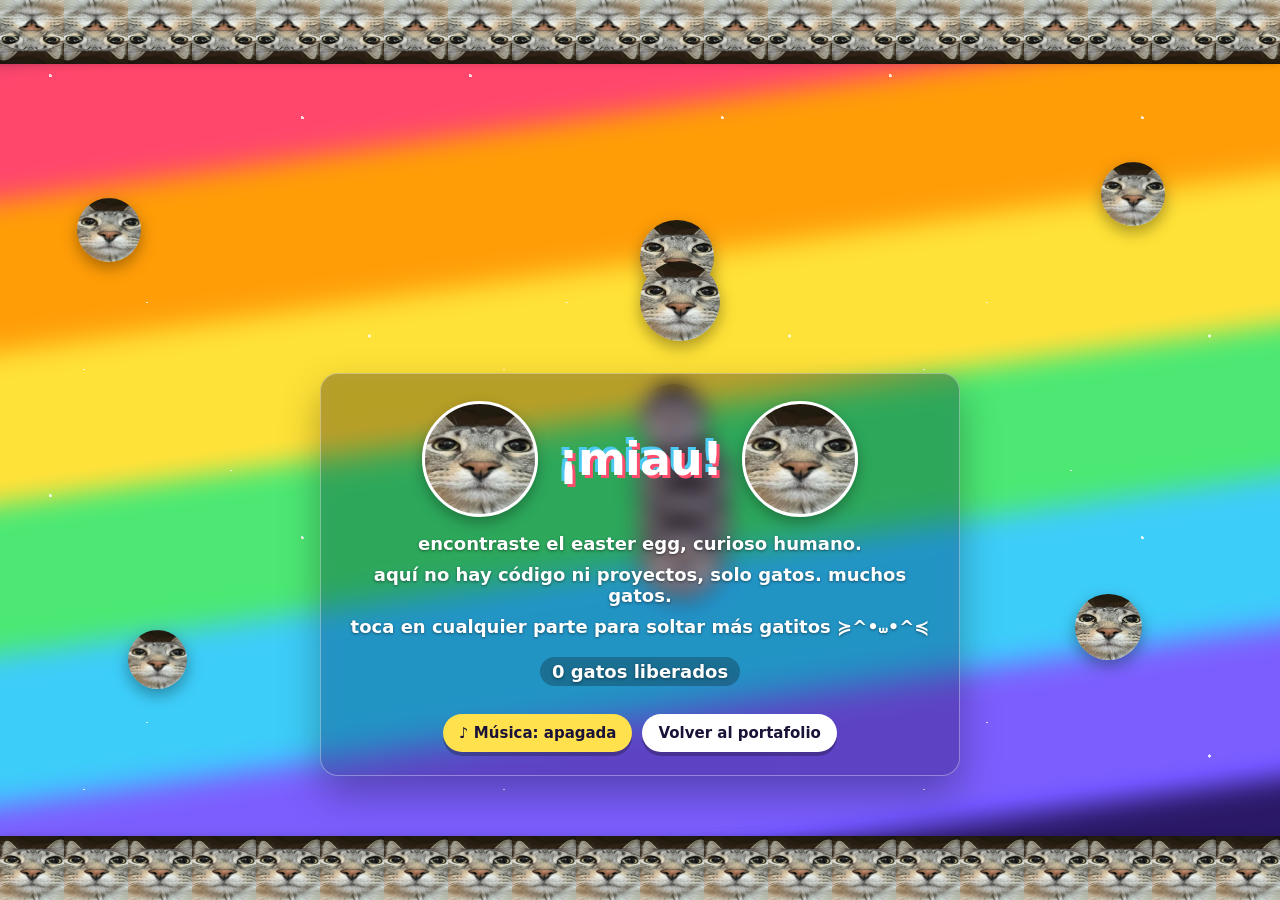
==== proyectos/miau/index.html @ 07eca0bd "Agregar easter egg del gato en el pie de página Un botón diminuto con la cara de un gato, en la esqu" ====
<!DOCTYPE html>
<html lang="es">
<head>
  <meta charset="UTF-8">
  <meta name="viewport" content="width=device-width, initial-scale=1">
  <meta name="theme-color" content="#2a1a5e">
  <meta name="robots" content="noindex">
  <title>≽^•⩊•^≼</title>
  <link rel="icon" type="image/webp" href="gato.webp">
  <style>
    :root {
      --glass: rgba(30, 16, 74, 0.32);
      --ink: #1b1238;
    }

    * { box-sizing: border-box; }

    html, body {
      height: 100%;
      margin: 0;
    }

    body {
      display: grid;
      place-items: center;
      overflow: hidden;
      font-family: "Comic Neue", "Trebuchet MS", system-ui, sans-serif;
      color: var(--ink);
      background: #2a1a5e;
      cursor: pointer;
      user-select: none;
    }

    /* Fondo: rayas arcoíris que avanzan, desenfocadas */
    .rainbow {
      position: fixed;
      inset: -40px;
      background: repeating-linear-gradient(
        180deg,
        #ff4d6d 0 12%, #ff9f1c 12% 24%, #ffe14d 24% 36%,
        #5be37d 36% 48%, #4cc9f0 48% 60%, #7b61ff 60% 72%, #2a1a5e 72% 100%
      );
      background-size: 100% 140vh;
      filter: blur(14px) saturate(1.15);
      animation: flow 9s linear infinite;
      transform: skewY(-8deg);
    }

    @keyframes flow {
      to { background-position: 0 140vh; }
    }

    .stars {
      position: fixed;
      inset: 0;
      background-image:
        radial-gradient(3px 3px at 12% 18%, #fff 50%, transparent 51%),
        radial-gradient(3px 3px at 72% 28%, #fff 50%, transparent 51%),
        radial-gradient(2px 2px at 35% 72%, #fff 50%, transparent 51%),
        radial-gradient(3px 3px at 88% 80%, #fff 50%, transparent 51%),
        radial-gradient(2px 2px at 55% 12%, #fff 50%, transparent 51%),
        radial-gradient(2px 2px at 20% 88%, #fff 50%, transparent 51%);
      background-size: 420px 420px;
      animation: twinkle 1.6s steps(2) infinite, drift 18s linear infinite;
      opacity: 0.8;
    }

    @keyframes twinkle { 50% { opacity: 0.35; } }
    @keyframes drift { to { background-position: -420px 0; } }

    /* Filas de gatitos arriba y abajo */
    .row {
      position: fixed;
      left: 0;
      width: 100%;
      height: 64px;
      background: url("gato.webp") repeat-x;
      background-size: 64px 64px;
      animation: scroll 14s linear infinite;
      z-index: 3;
      filter: drop-shadow(0 4px 6px rgba(0, 0, 0, 0.35));
    }

    .row--top {
      top: 0;
      transform: rotate(180deg);
    }

    .row--bottom {
      bottom: 0;
    }

    @keyframes scroll {
      to { background-position: -640px 0; }
    }

    /* Gatos voladores */
    .flyer {
      position: fixed;
      z-index: 2;
      width: var(--s, 70px);
      height: var(--s, 70px);
      border-radius: 50%;
      background: url("gato.webp") center / cover;
      box-shadow: 0 6px 16px rgba(0, 0, 0, 0.35);
      pointer-events: none;
    }

    .flyer--float {
      animation: across var(--d, 12s) linear infinite, bob 1.2s ease-in-out infinite alternate;
    }

    @keyframes across {
      from { left: -120px; }
      to { left: calc(100% + 120px); }
    }

    @keyframes bob {
      from { translate: 0 -10px; rotate: -12deg; }
      to { translate: 0 10px; rotate: 12deg; }
    }

    .flyer--spin {
      animation: spin var(--d, 3s) linear infinite;
    }

    @keyframes spin { to { rotate: 360deg; } }

    .flyer--bounce {
      animation: bounce 0.9s cubic-bezier(.3, 0, .7, 1) infinite alternate;
    }

    @keyframes bounce {
      from { translate: 0 0; scale: 1 0.85; }
      to { translate: 0 -90px; scale: 0.95 1.05; }
    }

    .pop {
      position: fixed;
      z-index: 6;
      width: 56px;
      height: 56px;
      margin: -28px 0 0 -28px;
      border-radius: 50%;
      background: url("gato.webp") center / cover;
      pointer-events: none;
      animation: pop 1.1s cubic-bezier(.2, .7, .3, 1) forwards;
    }

    @keyframes pop {
      0% { transform: scale(0.2) rotate(0); opacity: 1; }
      100% { transform: translate(var(--x), var(--y)) scale(1.3) rotate(var(--r)); opacity: 0; }
    }

    /* Tarjeta central */
    .card {
      position: relative;
      z-index: 4;
      width: min(92vw, 640px);
      padding: 28px 28px 24px;
      border-radius: 18px;
      text-align: center;
      background: var(--glass);
      backdrop-filter: blur(10px) saturate(1.2);
      -webkit-backdrop-filter: blur(10px) saturate(1.2);
      box-shadow: 0 18px 40px rgba(0, 0, 0, 0.3), inset 0 0 0 1px rgba(255, 255, 255, 0.35);
      cursor: default;
    }

    .title {
      display: flex;
      align-items: center;
      justify-content: center;
      gap: clamp(10px, 3vw, 20px);
      margin-bottom: 16px;
    }

    .title h1 {
      margin: 0;
      color: #ffffff;
      font-size: clamp(28px, 6vw, 46px);
      letter-spacing: -0.02em;
      text-shadow: 3px 3px 0 #ff4d6d, -3px -3px 0 #4cc9f0;
    }

    .face {
      width: clamp(64px, 15vw, 116px);
      aspect-ratio: 1;
      border-radius: 50%;
      border: 3px solid #ffffff;
      background: url("gato.webp") center / cover;
      box-shadow: 0 6px 14px rgba(0, 0, 0, 0.3);
      animation: tilt 1.4s ease-in-out infinite alternate;
    }

    .face + h1 + .face {
      animation-direction: alternate-reverse;
    }

    @keyframes tilt {
      from { rotate: -10deg; scale: 1; }
      to { rotate: 10deg; scale: 1.08; }
    }

    .card p {
      margin: 10px 0;
      color: #ffffff;
      font-size: clamp(15px, 2.4vw, 18px);
      font-weight: 600;
      text-shadow: 0 1px 3px rgba(0, 0, 0, 0.45);
    }

    .counter {
      display: inline-block;
      margin-top: 6px;
      padding: 4px 12px;
      border-radius: 999px;
      background: rgba(0, 0, 0, 0.25);
      font-variant-numeric: tabular-nums;
    }

    .actions {
      display: flex;
      flex-wrap: wrap;
      justify-content: center;
      gap: 10px;
      margin-top: 18px;
    }

    .actions a,
    .actions button {
      padding: 10px 16px;
      border: 0;
      border-radius: 999px;
      background: #ffffff;
      color: var(--ink);
      font: inherit;
      font-size: 15px;
      font-weight: 700;
      text-decoration: none;
      cursor: pointer;
      box-shadow: 0 4px 0 rgba(0, 0, 0, 0.25);
    }

    .actions button {
      background: #ffe14d;
    }

    .actions a:active,
    .actions button:active {
      translate: 0 2px;
      box-shadow: 0 2px 0 rgba(0, 0, 0, 0.25);
    }

    :focus-visible {
      outline: 3px solid #ffe14d;
      outline-offset: 3px;
    }

    @media (prefers-reduced-motion: reduce) {
      *, *::before, *::after {
        animation-duration: 0.01ms !important;
        animation-iteration-count: 1 !important;
      }
      .flyer { display: none; }
    }
  </style>
</head>
<body>
  <div class="rainbow" aria-hidden="true"></div>
  <div class="stars" aria-hidden="true"></div>
  <div class="row row--top" aria-hidden="true"></div>
  <div class="row row--bottom" aria-hidden="true"></div>
  <div id="flyers" aria-hidden="true"></div>

  <main class="card">
    <div class="title">
      <span class="face" role="img" aria-label="Gato mirando fijamente"></span>
      <h1>¡miau!</h1>
      <span class="face" role="img" aria-label="Gato mirando fijamente"></span>
    </div>
    <p>encontraste el easter egg, curioso humano.</p>
    <p>aquí no hay código ni proyectos, solo gatos. muchos gatos.</p>
    <p>toca en cualquier parte para soltar más gatitos ≽^•⩊•^≼</p>
    <p class="counter" aria-live="polite"><span id="count">0</span> gatos liberados</p>
    <div class="actions">
      <button type="button" id="music">♪ Música: apagada</button>
      <a href="../../">Volver al portafolio</a>
    </div>
  </main>

  <script>
    (function () {
      "use strict";

      // Título que va cambiando entre caritas de gato
      const titles = ["≽^•⩊•^≼", "(˵◝ ⩊ ◜˵)マ", "/ᐠ > ˕ <マ ₊˚⊹♡", "ฅ^•ﻌ•^ฅ"];
      let t = 0;
      setInterval(() => { document.title = titles[t++ % titles.length]; }, 500);

      const reduce = window.matchMedia("(prefers-reduced-motion: reduce)").matches;

      // Gatos que cruzan, giran y rebotan por la pantalla
      const layer = document.getElementById("flyers");
      const rand = (a, b) => a + Math.random() * (b - a);
      if (!reduce) {
        for (let i = 0; i < 7; i++) {
          const el = document.createElement("span");
          el.className = "flyer flyer--float";
          el.style.setProperty("--s", rand(46, 92) + "px");
          el.style.setProperty("--d", rand(8, 16) + "s");
          el.style.top = rand(12, 80) + "%";
          el.style.animationDelay = -rand(0, 16) + "s, " + -rand(0, 1) + "s";
          layer.appendChild(el);
        }
        [[6, 22], [86, 18], [10, 70], [84, 66]].forEach(([x, y], i) => {
          const el = document.createElement("span");
          el.className = "flyer " + (i % 2 ? "flyer--spin" : "flyer--bounce");
          el.style.setProperty("--s", rand(54, 80) + "px");
          el.style.setProperty("--d", rand(2, 4) + "s");
          el.style.left = x + "%";
          el.style.top = y + "%";
          layer.appendChild(el);
        });
      }

      // Al tocar, sale volando un gatito
      const count = document.getElementById("count");
      let released = 0;
      document.addEventListener("pointerdown", (e) => {
        if (e.target.closest(".actions")) return;
        startMusic();
        released++;
        count.textContent = released;
        if (reduce) return;
        const pop = document.createElement("span");
        pop.className = "pop";
        pop.style.left = e.clientX + "px";
        pop.style.top = e.clientY + "px";
        pop.style.setProperty("--x", rand(-220, 220) + "px");
        pop.style.setProperty("--y", rand(-260, -80) + "px");
        pop.style.setProperty("--r", rand(-540, 540) + "deg");
        document.body.appendChild(pop);
        pop.addEventListener("animationend", () => pop.remove());
        meow();
      });

      // Música chiptune original generada en el navegador (no usa archivos de audio)
      let ctx = null;
      let master = null;
      let playing = false;
      let timer = null;
      let step = 0;
      const button = document.getElementById("music");
      const tempo = 0.16;
      const N = (n) => 440 * Math.pow(2, (n - 69) / 12);
      const melody = [76, 79, 81, 79, 76, 74, 72, 74, 76, 0, 76, 79, 84, 83, 81, 79,
                      77, 81, 84, 81, 77, 76, 74, 76, 79, 0, 79, 76, 74, 72, 74, 0];
      const bass = [48, 48, 55, 55, 53, 53, 55, 55];

      function tone(freq, start, dur, type, gain) {
        const osc = ctx.createOscillator();
        const g = ctx.createGain();
        osc.type = type;
        osc.frequency.value = freq;
        g.gain.setValueAtTime(gain, start);
        g.gain.exponentialRampToValueAtTime(0.0001, start + dur);
        osc.connect(g).connect(master);
        osc.start(start);
        osc.stop(start + dur + 0.02);
      }

      function schedule() {
        const now = ctx.currentTime;
        for (let i = 0; i < 8; i++) {
          const when = now + i * tempo;
          const note = melody[step % melody.length];
          if (note) tone(N(note), when, tempo * 0.9, "square", 0.07);
          if (step % 4 === 0) tone(N(bass[(step / 4) % bass.length]), when, tempo * 3.6, "triangle", 0.16);
          if (step % 2 === 1) tone(N(96), when, 0.03, "square", 0.015);
          step++;
        }
      }

      function startMusic() {
        if (playing) return;
        try {
          ctx = ctx || new (window.AudioContext || window.webkitAudioContext)();
          master = master || ctx.createGain();
          master.gain.value = 0.6;
          master.connect(ctx.destination);
          ctx.resume();
        } catch (e) { return; }
        playing = true;
        schedule();
        timer = setInterval(schedule, tempo * 8 * 1000);
        button.textContent = "♪ Música: encendida";
      }

      function stopMusic() {
        playing = false;
        clearInterval(timer);
        if (ctx) ctx.suspend();
        button.textContent = "♪ Música: apagada";
      }

      function meow() {
        if (!ctx || !playing) return;
        const osc = ctx.createOscillator();
        const g = ctx.createGain();
        const t0 = ctx.currentTime;
        osc.type = "sawtooth";
        osc.frequency.setValueAtTime(700, t0);
        osc.frequency.linearRampToValueAtTime(1100, t0 + 0.08);
        osc.frequency.exponentialRampToValueAtTime(420, t0 + 0.32);
        g.gain.setValueAtTime(0.0001, t0);
        g.gain.exponentialRampToValueAtTime(0.08, t0 + 0.04);
        g.gain.exponentialRampToValueAtTime(0.0001, t0 + 0.34);
        osc.connect(g).connect(master);
        osc.start(t0);
        osc.stop(t0 + 0.36);
      }

      button.addEventListener("click", () => {
        if (playing) stopMusic();
        else { if (ctx) ctx.resume(); startMusic(); }
      });
    })();
  </script>
</body>
</html>
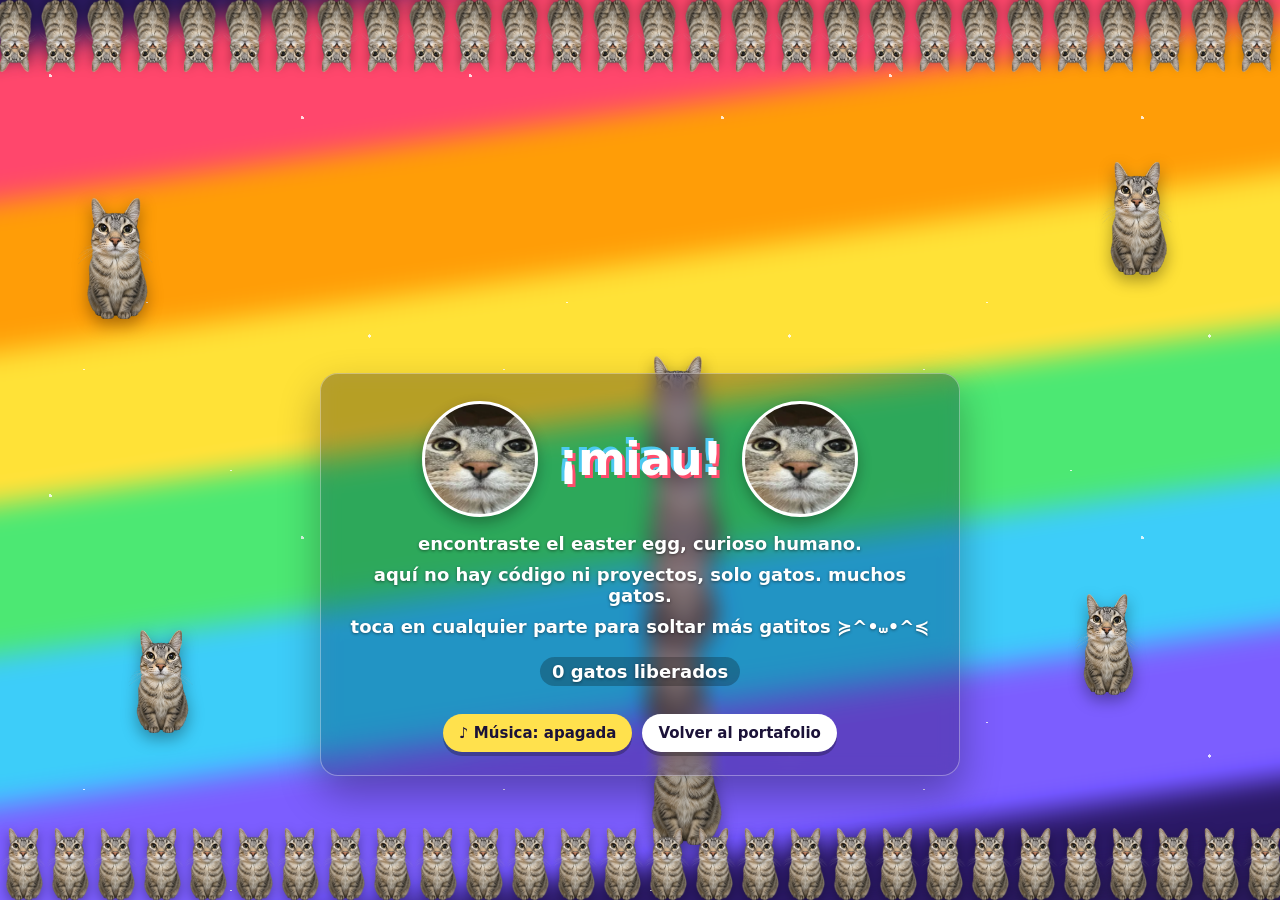
==== commit 6207f3e8: "Easter egg: gato de cuerpo entero sin fondo y música al cargar - Las filas de arriba y abajo, los ga" ====
--- a/proyectos/miau/index.html
+++ b/proyectos/miau/index.html
@@ -73,9 +73,9 @@
       position: fixed;
       left: 0;
       width: 100%;
-      height: 64px;
-      background: url("gato.webp") repeat-x;
-      background-size: 64px 64px;
+      height: 72px;
+      background: url("gato-recorte.png") repeat-x;
+      background-size: 46px 72px;
       animation: scroll 14s linear infinite;
       z-index: 3;
       filter: drop-shadow(0 4px 6px rgba(0, 0, 0, 0.35));
@@ -91,18 +91,17 @@
     }
 
     @keyframes scroll {
-      to { background-position: -640px 0; }
+      to { background-position: -460px 0; }
     }
 
     /* Gatos voladores */
     .flyer {
       position: fixed;
       z-index: 2;
-      width: var(--s, 70px);
+      width: calc(var(--s, 70px) * 0.628);
       height: var(--s, 70px);
-      border-radius: 50%;
-      background: url("gato.webp") center / cover;
-      box-shadow: 0 6px 16px rgba(0, 0, 0, 0.35);
+      background: url("gato-recorte.png") center / contain no-repeat;
+      filter: drop-shadow(0 6px 8px rgba(0, 0, 0, 0.35));
       pointer-events: none;
     }
 
@@ -138,11 +137,11 @@
     .pop {
       position: fixed;
       z-index: 6;
-      width: 56px;
-      height: 56px;
-      margin: -28px 0 0 -28px;
-      border-radius: 50%;
-      background: url("gato.webp") center / cover;
+      width: 44px;
+      height: 70px;
+      margin: -35px 0 0 -22px;
+      background: url("gato-recorte.png") center / contain no-repeat;
+      filter: drop-shadow(0 4px 6px rgba(0, 0, 0, 0.35));
       pointer-events: none;
       animation: pop 1.1s cubic-bezier(.2, .7, .3, 1) forwards;
     }
@@ -307,7 +306,7 @@
         for (let i = 0; i < 7; i++) {
           const el = document.createElement("span");
           el.className = "flyer flyer--float";
-          el.style.setProperty("--s", rand(46, 92) + "px");
+          el.style.setProperty("--s", rand(80, 140) + "px");
           el.style.setProperty("--d", rand(8, 16) + "s");
           el.style.top = rand(12, 80) + "%";
           el.style.animationDelay = -rand(0, 16) + "s, " + -rand(0, 1) + "s";
@@ -316,7 +315,7 @@
         [[6, 22], [86, 18], [10, 70], [84, 66]].forEach(([x, y], i) => {
           const el = document.createElement("span");
           el.className = "flyer " + (i % 2 ? "flyer--spin" : "flyer--bounce");
-          el.style.setProperty("--s", rand(54, 80) + "px");
+          el.style.setProperty("--s", rand(90, 130) + "px");
           el.style.setProperty("--d", rand(2, 4) + "s");
           el.style.left = x + "%";
           el.style.top = y + "%";
@@ -329,7 +328,7 @@
       let released = 0;
       document.addEventListener("pointerdown", (e) => {
         if (e.target.closest(".actions")) return;
-        startMusic();
+        if (!userMuted) startMusic();
         released++;
         count.textContent = released;
         if (reduce) return;
@@ -349,6 +348,7 @@
       let ctx = null;
       let master = null;
       let playing = false;
+      let userMuted = false;
       let timer = null;
       let step = 0;
       const button = document.getElementById("music");
@@ -421,9 +421,26 @@
         osc.stop(t0 + 0.36);
       }
 
+      // Intenta sonar en cuanto carga la página. Si el navegador bloquea el audio
+      // automático, arranca con la primera interacción (clic, tecla o toque).
+      function tryAutoplay() {
+        try {
+          ctx = new (window.AudioContext || window.webkitAudioContext)();
+        } catch (e) { return; }
+        const go = () => { if (ctx.state === "running") startMusic(); };
+        ctx.resume().then(go, () => {});
+        setTimeout(go, 300);
+      }
+      tryAutoplay();
+      const firstGesture = () => {
+        if (!playing && !userMuted) { if (ctx) ctx.resume(); startMusic(); }
+        ["pointerdown", "keydown", "touchstart"].forEach((ev) => document.removeEventListener(ev, firstGesture, true));
+      };
+      ["pointerdown", "keydown", "touchstart"].forEach((ev) => document.addEventListener(ev, firstGesture, true));
+
       button.addEventListener("click", () => {
-        if (playing) stopMusic();
-        else { if (ctx) ctx.resume(); startMusic(); }
+        if (playing) { userMuted = true; stopMusic(); }
+        else { userMuted = false; if (ctx) ctx.resume(); startMusic(); }
       });
     })();
   </script>
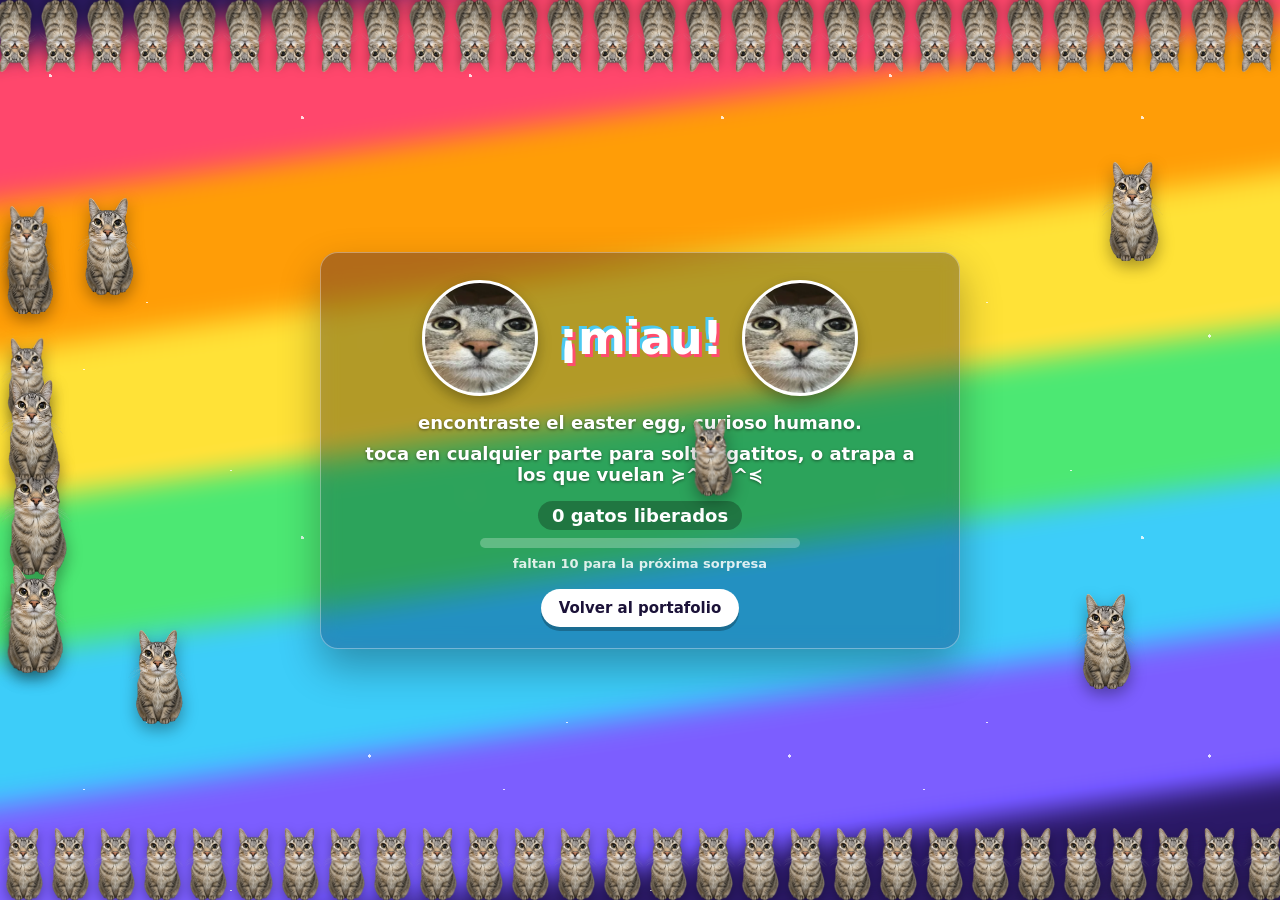
==== commit 7f3b32a7: "Easter egg: más rápido, centrado y con sorpresas por hitos - Las filas de gatos se mueven más rápido" ====
--- a/proyectos/miau/index.html
+++ b/proyectos/miau/index.html
@@ -9,7 +9,7 @@
   <link rel="icon" type="image/webp" href="gato.webp">
   <style>
     :root {
-      --glass: rgba(30, 16, 74, 0.32);
+      --glass: rgba(30, 16, 74, 0.34);
       --ink: #1b1238;
     }
 
@@ -23,15 +23,19 @@
     body {
       display: grid;
       place-items: center;
+      min-height: 100vh;
       overflow: hidden;
       font-family: "Comic Neue", "Trebuchet MS", system-ui, sans-serif;
       color: var(--ink);
       background: #2a1a5e;
       cursor: pointer;
       user-select: none;
-    }
-
-    /* Fondo: rayas arcoíris que avanzan, desenfocadas */
+      -webkit-user-select: none;
+      touch-action: manipulation;
+    }
+
+    /* ---------- Fondo ---------- */
+
     .rainbow {
       position: fixed;
       inset: -40px;
@@ -68,17 +72,19 @@
     @keyframes twinkle { 50% { opacity: 0.35; } }
     @keyframes drift { to { background-position: -420px 0; } }
 
-    /* Filas de gatitos arriba y abajo */
+    /* ---------- Filas de gatos ---------- */
+
     .row {
       position: fixed;
       left: 0;
+      z-index: 3;
       width: 100%;
       height: 72px;
       background: url("gato-recorte.png") repeat-x;
       background-size: 46px 72px;
-      animation: scroll 14s linear infinite;
-      z-index: 3;
+      animation: scroll 5s linear infinite;
       filter: drop-shadow(0 4px 6px rgba(0, 0, 0, 0.35));
+      pointer-events: none;
     }
 
     .row--top {
@@ -94,15 +100,29 @@
       to { background-position: -460px 0; }
     }
 
-    /* Gatos voladores */
-    .flyer {
+    /* ---------- Gatos que se mueven ---------- */
+
+    #flyers,
+    #fx {
       position: fixed;
-      z-index: 2;
+      inset: 0;
+      pointer-events: none;
+    }
+
+    #flyers { z-index: 2; }
+    #fx { z-index: 7; overflow: hidden; }
+
+    .cat {
+      position: absolute;
       width: calc(var(--s, 70px) * 0.628);
       height: var(--s, 70px);
       background: url("gato-recorte.png") center / contain no-repeat;
       filter: drop-shadow(0 6px 8px rgba(0, 0, 0, 0.35));
-      pointer-events: none;
+    }
+
+    .flyer {
+      pointer-events: auto;
+      cursor: pointer;
     }
 
     .flyer--float {
@@ -110,8 +130,8 @@
     }
 
     @keyframes across {
-      from { left: -120px; }
-      to { left: calc(100% + 120px); }
+      from { left: -140px; }
+      to { left: calc(100% + 140px); }
     }
 
     @keyframes bob {
@@ -134,15 +154,19 @@
       to { translate: 0 -90px; scale: 0.95 1.05; }
     }
 
+    .flyer.booped {
+      animation: boop 0.6s ease-out forwards !important;
+      pointer-events: none;
+    }
+
+    @keyframes boop {
+      40% { scale: 1.6; rotate: 200deg; }
+      100% { scale: 0; rotate: 720deg; opacity: 0; }
+    }
+
     .pop {
-      position: fixed;
-      z-index: 6;
-      width: 44px;
-      height: 70px;
+      --s: 70px;
       margin: -35px 0 0 -22px;
-      background: url("gato-recorte.png") center / contain no-repeat;
-      filter: drop-shadow(0 4px 6px rgba(0, 0, 0, 0.35));
-      pointer-events: none;
       animation: pop 1.1s cubic-bezier(.2, .7, .3, 1) forwards;
     }
 
@@ -151,12 +175,50 @@
       100% { transform: translate(var(--x), var(--y)) scale(1.3) rotate(var(--r)); opacity: 0; }
     }
 
-    /* Tarjeta central */
+    .rain {
+      top: -160px;
+      animation: fall var(--d, 2.4s) cubic-bezier(.45, 0, .8, 1) forwards;
+    }
+
+    @keyframes fall {
+      to { transform: translateY(calc(100vh + 220px)) rotate(var(--r, 360deg)); }
+    }
+
+    .giant {
+      --s: min(70vh, 620px);
+      bottom: -6vh;
+      left: -60vh;
+      z-index: 8;
+      animation: stomp 4.2s ease-in-out forwards;
+    }
+
+    @keyframes stomp {
+      0% { left: -60vh; rotate: -6deg; }
+      15% { rotate: 6deg; }
+      30% { rotate: -6deg; }
+      45% { left: calc(50% - 22vh); rotate: 0deg; scale: 1; }
+      55% { left: calc(50% - 22vh); scale: 1.12; }
+      65% { left: calc(50% - 22vh); scale: 1; }
+      100% { left: calc(100% + 10vh); rotate: 6deg; }
+    }
+
+    .chaser {
+      --s: 76px;
+      position: fixed;
+      z-index: 6;
+      left: 0;
+      top: 0;
+      pointer-events: none;
+      transition: rotate 0.2s ease;
+    }
+
+    /* ---------- Tarjeta ---------- */
+
     .card {
       position: relative;
       z-index: 4;
       width: min(92vw, 640px);
-      padding: 28px 28px 24px;
+      padding: 28px 28px 22px;
       border-radius: 18px;
       text-align: center;
       background: var(--glass);
@@ -164,6 +226,15 @@
       -webkit-backdrop-filter: blur(10px) saturate(1.2);
       box-shadow: 0 18px 40px rgba(0, 0, 0, 0.3), inset 0 0 0 1px rgba(255, 255, 255, 0.35);
       cursor: default;
+    }
+
+    .card.shake { animation: shake 0.5s ease; }
+
+    @keyframes shake {
+      20% { translate: -10px 0; rotate: -2deg; }
+      40% { translate: 10px 0; rotate: 2deg; }
+      60% { translate: -6px 0; }
+      80% { translate: 6px 0; }
     }
 
     .title {
@@ -192,9 +263,7 @@
       animation: tilt 1.4s ease-in-out infinite alternate;
     }
 
-    .face + h1 + .face {
-      animation-direction: alternate-reverse;
-    }
+    .face + h1 + .face { animation-direction: alternate-reverse; }
 
     @keyframes tilt {
       from { rotate: -10deg; scale: 1; }
@@ -209,44 +278,64 @@
       text-shadow: 0 1px 3px rgba(0, 0, 0, 0.45);
     }
 
+    .score {
+      display: grid;
+      gap: 8px;
+      justify-items: center;
+      margin: 16px 0 4px;
+    }
+
     .counter {
+      padding: 4px 14px;
+      border-radius: 999px;
+      background: rgba(0, 0, 0, 0.28);
+      color: #ffffff;
+      font-size: 18px;
+      font-weight: 700;
+      font-variant-numeric: tabular-nums;
+    }
+
+    .counter.bump { animation: bump 0.25s ease; }
+
+    @keyframes bump { 50% { scale: 1.18; } }
+
+    .next {
+      width: min(320px, 80%);
+      height: 10px;
+      border-radius: 999px;
+      overflow: hidden;
+      background: rgba(255, 255, 255, 0.25);
+    }
+
+    .next span {
+      display: block;
+      height: 100%;
+      width: 0;
+      border-radius: inherit;
+      background: linear-gradient(90deg, #ffe14d, #ff4d6d);
+      transition: width 0.25s ease;
+    }
+
+    .hint {
+      color: rgba(255, 255, 255, 0.85);
+      font-size: 13px;
+      font-weight: 600;
+    }
+
+    .back {
       display: inline-block;
-      margin-top: 6px;
-      padding: 4px 12px;
-      border-radius: 999px;
-      background: rgba(0, 0, 0, 0.25);
-      font-variant-numeric: tabular-nums;
-    }
-
-    .actions {
-      display: flex;
-      flex-wrap: wrap;
-      justify-content: center;
-      gap: 10px;
-      margin-top: 18px;
-    }
-
-    .actions a,
-    .actions button {
-      padding: 10px 16px;
-      border: 0;
+      margin-top: 14px;
+      padding: 10px 18px;
       border-radius: 999px;
       background: #ffffff;
       color: var(--ink);
-      font: inherit;
       font-size: 15px;
       font-weight: 700;
       text-decoration: none;
-      cursor: pointer;
       box-shadow: 0 4px 0 rgba(0, 0, 0, 0.25);
     }
 
-    .actions button {
-      background: #ffe14d;
-    }
-
-    .actions a:active,
-    .actions button:active {
+    .back:active {
       translate: 0 2px;
       box-shadow: 0 2px 0 rgba(0, 0, 0, 0.25);
     }
@@ -254,6 +343,63 @@
     :focus-visible {
       outline: 3px solid #ffe14d;
       outline-offset: 3px;
+    }
+
+    /* ---------- Sorpresas ---------- */
+
+    .banner {
+      position: fixed;
+      z-index: 9;
+      left: 50%;
+      top: 9vh;
+      padding: 10px 26px;
+      border-radius: 16px;
+      background: #ffe14d;
+      color: #1b1238;
+      font-size: clamp(26px, 6vw, 54px);
+      font-weight: 900;
+      letter-spacing: -0.02em;
+      white-space: nowrap;
+      box-shadow: 0 8px 0 #c9a400, 0 18px 40px rgba(0, 0, 0, 0.35);
+      transform: translateX(-50%);
+      pointer-events: none;
+      animation: banner 2.4s cubic-bezier(.2, .9, .3, 1.3) forwards;
+    }
+
+    .banner small {
+      display: block;
+      font-size: 0.38em;
+      font-weight: 700;
+      text-align: center;
+    }
+
+    @keyframes banner {
+      0% { transform: translateX(-50%) scale(0) rotate(-12deg); }
+      15% { transform: translateX(-50%) scale(1.1) rotate(3deg); }
+      25% { transform: translateX(-50%) scale(1) rotate(-2deg); }
+      85% { transform: translateX(-50%) scale(1) rotate(-2deg); opacity: 1; }
+      100% { transform: translateX(-50%) scale(0.6) translateY(-40px); opacity: 0; }
+    }
+
+    body.party .rainbow { animation: flow 2s linear infinite, hue 0.8s linear infinite; }
+    body.party .card { animation: dance 0.4s ease-in-out infinite alternate; }
+    body.party .face { animation-duration: 0.25s; }
+    body.party .flyer { animation-duration: 3s, 0.3s !important; }
+
+    @keyframes hue { to { filter: blur(14px) saturate(1.6) hue-rotate(360deg); } }
+    @keyframes dance {
+      from { rotate: -3deg; scale: 1; }
+      to { rotate: 3deg; scale: 1.04; }
+    }
+
+    body.legend .row { animation-duration: 1.2s; }
+    body.legend .title h1 { animation: rainbow-text 0.6s linear infinite; }
+
+    @keyframes rainbow-text {
+      0% { color: #ff4d6d; }
+      33% { color: #ffe14d; }
+      66% { color: #4cc9f0; }
+      100% { color: #ff4d6d; }
     }
 
     @media (prefers-reduced-motion: reduce) {
@@ -261,7 +407,11 @@
         animation-duration: 0.01ms !important;
         animation-iteration-count: 1 !important;
       }
-      .flyer { display: none; }
+      .flyer, .chaser { display: none; }
+    }
+
+    @media (pointer: coarse) {
+      .chaser { display: none; }
     }
   </style>
 </head>
@@ -271,92 +421,244 @@
   <div class="row row--top" aria-hidden="true"></div>
   <div class="row row--bottom" aria-hidden="true"></div>
   <div id="flyers" aria-hidden="true"></div>
-
-  <main class="card">
+  <div id="fx" aria-hidden="true"></div>
+  <span class="cat chaser" id="chaser" aria-hidden="true"></span>
+
+  <main class="card" id="card">
     <div class="title">
       <span class="face" role="img" aria-label="Gato mirando fijamente"></span>
-      <h1>¡miau!</h1>
+      <h1 id="title">¡miau!</h1>
       <span class="face" role="img" aria-label="Gato mirando fijamente"></span>
     </div>
     <p>encontraste el easter egg, curioso humano.</p>
-    <p>aquí no hay código ni proyectos, solo gatos. muchos gatos.</p>
-    <p>toca en cualquier parte para soltar más gatitos ≽^•⩊•^≼</p>
-    <p class="counter" aria-live="polite"><span id="count">0</span> gatos liberados</p>
-    <div class="actions">
-      <button type="button" id="music">♪ Música: apagada</button>
-      <a href="../../">Volver al portafolio</a>
+    <p>toca en cualquier parte para soltar gatitos, o atrapa a los que vuelan ≽^•⩊•^≼</p>
+    <div class="score">
+      <span class="counter" id="counter" aria-live="polite"><span id="count">0</span> gatos liberados</span>
+      <div class="next" aria-hidden="true"><span id="bar"></span></div>
+      <span class="hint" id="hint">faltan 10 para la próxima sorpresa</span>
     </div>
+    <a class="back" href="../../">Volver al portafolio</a>
   </main>
 
   <script>
     (function () {
       "use strict";
 
-      // Título que va cambiando entre caritas de gato
+      /*
+       * ¿Quieres usar una canción propia? Pon el archivo (mp3/ogg) en esta carpeta
+       * y escribe su nombre aquí, por ejemplo "musica.mp3". Si se deja vacío, suena
+       * la melodía chiptune que genera el navegador.
+       */
+      const MUSIC_FILE = "";
+
+      const reduce = window.matchMedia("(prefers-reduced-motion: reduce)").matches;
+      const rand = (a, b) => a + Math.random() * (b - a);
+      const fx = document.getElementById("fx");
+      const card = document.getElementById("card");
+
+      // Título de la pestaña que va cambiando
       const titles = ["≽^•⩊•^≼", "(˵◝ ⩊ ◜˵)マ", "/ᐠ > ˕ <マ ₊˚⊹♡", "ฅ^•ﻌ•^ฅ"];
       let t = 0;
       setInterval(() => { document.title = titles[t++ % titles.length]; }, 500);
 
-      const reduce = window.matchMedia("(prefers-reduced-motion: reduce)").matches;
-
-      // Gatos que cruzan, giran y rebotan por la pantalla
+      /* ---------------- Gatos voladores ---------------- */
+
       const layer = document.getElementById("flyers");
-      const rand = (a, b) => a + Math.random() * (b - a);
-      if (!reduce) {
-        for (let i = 0; i < 7; i++) {
-          const el = document.createElement("span");
-          el.className = "flyer flyer--float";
+      function spawnFlyer(kind, x, y) {
+        const el = document.createElement("span");
+        el.className = "cat flyer flyer--" + kind;
+        if (kind === "float") {
           el.style.setProperty("--s", rand(80, 140) + "px");
           el.style.setProperty("--d", rand(8, 16) + "s");
-          el.style.top = rand(12, 80) + "%";
+          el.style.top = rand(12, 78) + "%";
           el.style.animationDelay = -rand(0, 16) + "s, " + -rand(0, 1) + "s";
-          layer.appendChild(el);
-        }
-        [[6, 22], [86, 18], [10, 70], [84, 66]].forEach(([x, y], i) => {
-          const el = document.createElement("span");
-          el.className = "flyer " + (i % 2 ? "flyer--spin" : "flyer--bounce");
+        } else {
           el.style.setProperty("--s", rand(90, 130) + "px");
           el.style.setProperty("--d", rand(2, 4) + "s");
           el.style.left = x + "%";
           el.style.top = y + "%";
-          layer.appendChild(el);
-        });
-      }
-
-      // Al tocar, sale volando un gatito
-      const count = document.getElementById("count");
+        }
+        layer.appendChild(el);
+        return el;
+      }
+
+      if (!reduce) {
+        for (let i = 0; i < 7; i++) spawnFlyer("float");
+        [[6, 22, "bounce"], [86, 18, "spin"], [10, 70, "bounce"], [84, 66, "spin"]].forEach(([x, y, k]) => spawnFlyer(k, x, y));
+      }
+
+      // Atrapar un gato volador: explota en gatitos y suma 5
+      layer.addEventListener("pointerdown", (e) => {
+        const cat = e.target.closest(".flyer");
+        if (!cat || cat.classList.contains("booped")) return;
+        e.stopPropagation();
+        startMusic();
+        cat.classList.add("booped");
+        boing();
+        for (let i = 0; i < 5; i++) popAt(e.clientX, e.clientY);
+        release(5);
+        setTimeout(() => {
+          const kind = cat.classList.contains("flyer--float") ? "float" : cat.classList.contains("flyer--spin") ? "spin" : "bounce";
+          const x = parseFloat(cat.style.left) || rand(5, 90);
+          const y = parseFloat(cat.style.top) || rand(15, 75);
+          cat.remove();
+          spawnFlyer(kind, x, y);
+        }, 700);
+      });
+
+      /* ---------------- Clics y contador ---------------- */
+
+      const countEl = document.getElementById("count");
+      const counter = document.getElementById("counter");
+      const bar = document.getElementById("bar");
+      const hint = document.getElementById("hint");
       let released = 0;
-      document.addEventListener("pointerdown", (e) => {
-        if (e.target.closest(".actions")) return;
-        if (!userMuted) startMusic();
-        released++;
-        count.textContent = released;
+
+      function popAt(x, y) {
         if (reduce) return;
         const pop = document.createElement("span");
-        pop.className = "pop";
-        pop.style.left = e.clientX + "px";
-        pop.style.top = e.clientY + "px";
+        pop.className = "cat pop";
+        pop.style.left = x + "px";
+        pop.style.top = y + "px";
         pop.style.setProperty("--x", rand(-220, 220) + "px");
         pop.style.setProperty("--y", rand(-260, -80) + "px");
         pop.style.setProperty("--r", rand(-540, 540) + "deg");
-        document.body.appendChild(pop);
+        fx.appendChild(pop);
         pop.addEventListener("animationend", () => pop.remove());
+      }
+
+      function release(n) {
+        const before = released;
+        released += n;
+        countEl.textContent = released;
+        counter.classList.remove("bump");
+        void counter.offsetWidth;
+        counter.classList.add("bump");
+        const next = Math.ceil((released + 1) / 10) * 10;
+        bar.style.width = ((released % 10) * 10) + "%";
+        hint.textContent = `faltan ${next - released} para la próxima sorpresa`;
+        // ¿Se cruzó algún hito? Se celebra el más grande.
+        for (const m of [100, 50, 25, 10]) {
+          if (Math.floor(released / m) > Math.floor(before / m)) { surprise(m); break; }
+        }
+      }
+
+      document.addEventListener("pointerdown", (e) => {
+        if (e.target.closest(".back")) return;
+        startMusic();
+        popAt(e.clientX, e.clientY);
         meow();
+        release(1);
       });
 
-      // Música chiptune original generada en el navegador (no usa archivos de audio)
+      /* ---------------- Sorpresas ---------------- */
+
+      function banner(text, sub) {
+        document.querySelectorAll(".banner").forEach((b) => b.remove());
+        const el = document.createElement("div");
+        el.className = "banner";
+        el.innerHTML = `${text}<small>${sub}</small>`;
+        document.body.appendChild(el);
+        setTimeout(() => el.remove(), 2500);
+        card.classList.remove("shake");
+        void card.offsetWidth;
+        card.classList.add("shake");
+      }
+
+      function catRain(amount = 30) {
+        if (reduce) return;
+        for (let i = 0; i < amount; i++) {
+          setTimeout(() => {
+            const c = document.createElement("span");
+            c.className = "cat rain";
+            c.style.left = rand(-2, 98) + "%";
+            c.style.setProperty("--s", rand(60, 130) + "px");
+            c.style.setProperty("--d", rand(1.8, 3.2) + "s");
+            c.style.setProperty("--r", rand(-540, 540) + "deg");
+            fx.appendChild(c);
+            c.addEventListener("animationend", () => c.remove());
+          }, i * 70);
+        }
+      }
+
+      function giantCat() {
+        if (reduce) return;
+        const g = document.createElement("span");
+        g.className = "cat giant";
+        fx.appendChild(g);
+        [600, 1900, 3200].forEach((ms) => setTimeout(() => meow(0.5), ms));
+        g.addEventListener("animationend", () => g.remove());
+      }
+
+      function party(ms = 8000) {
+        document.body.classList.add("party");
+        tempo = 0.095;
+        clearTimeout(party.timer);
+        party.timer = setTimeout(() => { document.body.classList.remove("party"); tempo = BASE_TEMPO; }, ms);
+      }
+
+      function surprise(m) {
+        fanfare();
+        if (m === 10) { banner("¡LLUVIA DE GATOS!", `${released} gatos liberados`); catRain(); }
+        if (m === 25) { banner("¡GATO GIGANTE!", "cuidado con las patitas"); giantCat(); }
+        if (m === 50) { banner("¡FIESTA GATUNA!", "que nadie pare la música"); party(); catRain(40); }
+        if (m === 100) {
+          banner("¡LEYENDA GATUNA!", "100 gatos y contando");
+          document.getElementById("title").textContent = "¡MIAUUU!";
+          document.body.classList.add("legend");
+          party(12000); catRain(60); setTimeout(giantCat, 1200);
+        }
+      }
+
+      // Escribir "miau" con el teclado también arma la fiesta
+      let typed = "";
+      document.addEventListener("keydown", (e) => {
+        typed = (typed + e.key.toLowerCase()).slice(-4);
+        if (typed === "miau") { typed = ""; banner("¡MIAU DETECTADO!", "fiesta sorpresa"); fanfare(); party(6000); catRain(20); }
+      });
+
+      /* ---------------- Gato que sigue el cursor ---------------- */
+
+      const chaser = document.getElementById("chaser");
+      let mx = innerWidth / 2;
+      let my = innerHeight / 2;
+      let cx = mx;
+      let cy = my;
+      document.addEventListener("pointermove", (e) => { mx = e.clientX; my = e.clientY; });
+      (function follow() {
+        cx += (mx + 26 - cx) * 0.08;
+        cy += (my + 10 - cy) * 0.08;
+        chaser.style.transform = `translate(${cx}px, ${cy}px)`;
+        chaser.style.rotate = (mx - cx) * 0.15 + "deg";
+        requestAnimationFrame(follow);
+      })();
+
+      /* ---------------- Sonido ---------------- */
+
       let ctx = null;
       let master = null;
       let playing = false;
-      let userMuted = false;
-      let timer = null;
+      let muted = false;
+      let fileAudio = null;
+      const BASE_TEMPO = 0.13;
+      let tempo = BASE_TEMPO;
       let step = 0;
-      const button = document.getElementById("music");
-      const tempo = 0.16;
+      let nextTime = 0;
       const N = (n) => 440 * Math.pow(2, (n - 69) / 12);
-      const melody = [76, 79, 81, 79, 76, 74, 72, 74, 76, 0, 76, 79, 84, 83, 81, 79,
-                      77, 81, 84, 81, 77, 76, 74, 76, 79, 0, 79, 76, 74, 72, 74, 0];
-      const bass = [48, 48, 55, 55, 53, 53, 55, 55];
+      const melody = [72, 76, 79, 76, 81, 79, 76, 74, 72, 76, 79, 84, 83, 81, 79, 0,
+                      77, 81, 84, 81, 79, 76, 74, 76, 72, 74, 76, 79, 77, 74, 72, 0];
+      const bass = [48, 60, 48, 60, 45, 57, 45, 57, 41, 53, 41, 53, 43, 55, 43, 55];
+
+      function audio() {
+        if (ctx) return ctx;
+        try {
+          ctx = new (window.AudioContext || window.webkitAudioContext)();
+          master = ctx.createGain();
+          master.gain.value = 0.55;
+          master.connect(ctx.destination);
+        } catch (e) { ctx = null; }
+        return ctx;
+      }
 
       function tone(freq, start, dur, type, gain) {
         const osc = ctx.createOscillator();
@@ -370,77 +672,95 @@
         osc.stop(start + dur + 0.02);
       }
 
-      function schedule() {
-        const now = ctx.currentTime;
-        for (let i = 0; i < 8; i++) {
-          const when = now + i * tempo;
+      function scheduler() {
+        if (!playing || MUSIC_FILE) return;
+        while (nextTime < ctx.currentTime + 0.15) {
           const note = melody[step % melody.length];
-          if (note) tone(N(note), when, tempo * 0.9, "square", 0.07);
-          if (step % 4 === 0) tone(N(bass[(step / 4) % bass.length]), when, tempo * 3.6, "triangle", 0.16);
-          if (step % 2 === 1) tone(N(96), when, 0.03, "square", 0.015);
+          if (note) tone(N(note), nextTime, tempo * 0.85, "square", 0.06);
+          if (step % 2 === 0) tone(N(bass[(step / 2) % bass.length]), nextTime, tempo * 1.8, "triangle", 0.15);
+          if (step % 2 === 1) tone(N(98), nextTime, 0.03, "square", 0.012);
+          nextTime += tempo;
           step++;
         }
       }
+      setInterval(scheduler, 25);
 
       function startMusic() {
-        if (playing) return;
-        try {
-          ctx = ctx || new (window.AudioContext || window.webkitAudioContext)();
-          master = master || ctx.createGain();
-          master.gain.value = 0.6;
-          master.connect(ctx.destination);
-          ctx.resume();
-        } catch (e) { return; }
+        if (playing || muted) return;
+        if (MUSIC_FILE) {
+          fileAudio = fileAudio || Object.assign(new Audio(MUSIC_FILE), { loop: true, volume: 0.6 });
+          fileAudio.play().then(() => { playing = true; }, () => {});
+          audio();
+          if (ctx) ctx.resume();
+          return;
+        }
+        if (!audio()) return;
+        ctx.resume();
+        if (ctx.state !== "running") return;
         playing = true;
-        schedule();
-        timer = setInterval(schedule, tempo * 8 * 1000);
-        button.textContent = "♪ Música: encendida";
+        nextTime = ctx.currentTime + 0.05;
       }
 
       function stopMusic() {
         playing = false;
-        clearInterval(timer);
-        if (ctx) ctx.suspend();
-        button.textContent = "♪ Música: apagada";
-      }
-
-      function meow() {
-        if (!ctx || !playing) return;
+        if (fileAudio) fileAudio.pause();
+      }
+
+      function fanfare() {
+        if (!ctx || ctx.state !== "running") return;
+        const t0 = ctx.currentTime;
+        [72, 76, 79, 84, 79, 84].forEach((n, i) => tone(N(n), t0 + i * 0.08, 0.18, "square", 0.08));
+      }
+
+      function meow(volume = 1) {
+        if (!ctx || ctx.state !== "running" || muted) return;
         const osc = ctx.createOscillator();
         const g = ctx.createGain();
         const t0 = ctx.currentTime;
+        const base = rand(600, 820);
         osc.type = "sawtooth";
-        osc.frequency.setValueAtTime(700, t0);
-        osc.frequency.linearRampToValueAtTime(1100, t0 + 0.08);
-        osc.frequency.exponentialRampToValueAtTime(420, t0 + 0.32);
+        osc.frequency.setValueAtTime(base, t0);
+        osc.frequency.linearRampToValueAtTime(base * 1.6, t0 + 0.08);
+        osc.frequency.exponentialRampToValueAtTime(base * 0.6, t0 + 0.32);
         g.gain.setValueAtTime(0.0001, t0);
-        g.gain.exponentialRampToValueAtTime(0.08, t0 + 0.04);
+        g.gain.exponentialRampToValueAtTime(0.07 * volume, t0 + 0.04);
         g.gain.exponentialRampToValueAtTime(0.0001, t0 + 0.34);
         osc.connect(g).connect(master);
         osc.start(t0);
         osc.stop(t0 + 0.36);
       }
 
-      // Intenta sonar en cuanto carga la página. Si el navegador bloquea el audio
-      // automático, arranca con la primera interacción (clic, tecla o toque).
-      function tryAutoplay() {
-        try {
-          ctx = new (window.AudioContext || window.webkitAudioContext)();
-        } catch (e) { return; }
-        const go = () => { if (ctx.state === "running") startMusic(); };
-        ctx.resume().then(go, () => {});
-        setTimeout(go, 300);
-      }
-      tryAutoplay();
-      const firstGesture = () => {
-        if (!playing && !userMuted) { if (ctx) ctx.resume(); startMusic(); }
-        ["pointerdown", "keydown", "touchstart"].forEach((ev) => document.removeEventListener(ev, firstGesture, true));
-      };
-      ["pointerdown", "keydown", "touchstart"].forEach((ev) => document.addEventListener(ev, firstGesture, true));
-
-      button.addEventListener("click", () => {
-        if (playing) { userMuted = true; stopMusic(); }
-        else { userMuted = false; if (ctx) ctx.resume(); startMusic(); }
+      function boing() {
+        if (!ctx || ctx.state !== "running" || muted) return;
+        const osc = ctx.createOscillator();
+        const g = ctx.createGain();
+        const t0 = ctx.currentTime;
+        osc.type = "sine";
+        osc.frequency.setValueAtTime(180, t0);
+        osc.frequency.exponentialRampToValueAtTime(900, t0 + 0.12);
+        osc.frequency.exponentialRampToValueAtTime(260, t0 + 0.35);
+        g.gain.setValueAtTime(0.2, t0);
+        g.gain.exponentialRampToValueAtTime(0.0001, t0 + 0.4);
+        osc.connect(g).connect(master);
+        osc.start(t0);
+        osc.stop(t0 + 0.42);
+      }
+
+      // La música intenta sonar en cuanto carga la página. Si el navegador
+      // bloquea el audio automático, empieza con el primer clic, tecla o toque.
+      startMusic();
+      if (ctx && !MUSIC_FILE) ctx.resume().then(() => startMusic(), () => {});
+      ["pointerdown", "keydown", "touchstart"].forEach((ev) => document.addEventListener(ev, () => startMusic(), { capture: true }));
+
+      // Tecla M (sola, no como parte de "miau"): silenciar o reactivar
+      let mTimer = null;
+      document.addEventListener("keydown", (e) => {
+        if (e.key.toLowerCase() !== "m") { clearTimeout(mTimer); return; }
+        clearTimeout(mTimer);
+        mTimer = setTimeout(() => {
+          muted = !muted;
+          if (muted) stopMusic(); else startMusic();
+        }, 600);
       });
     })();
   </script>
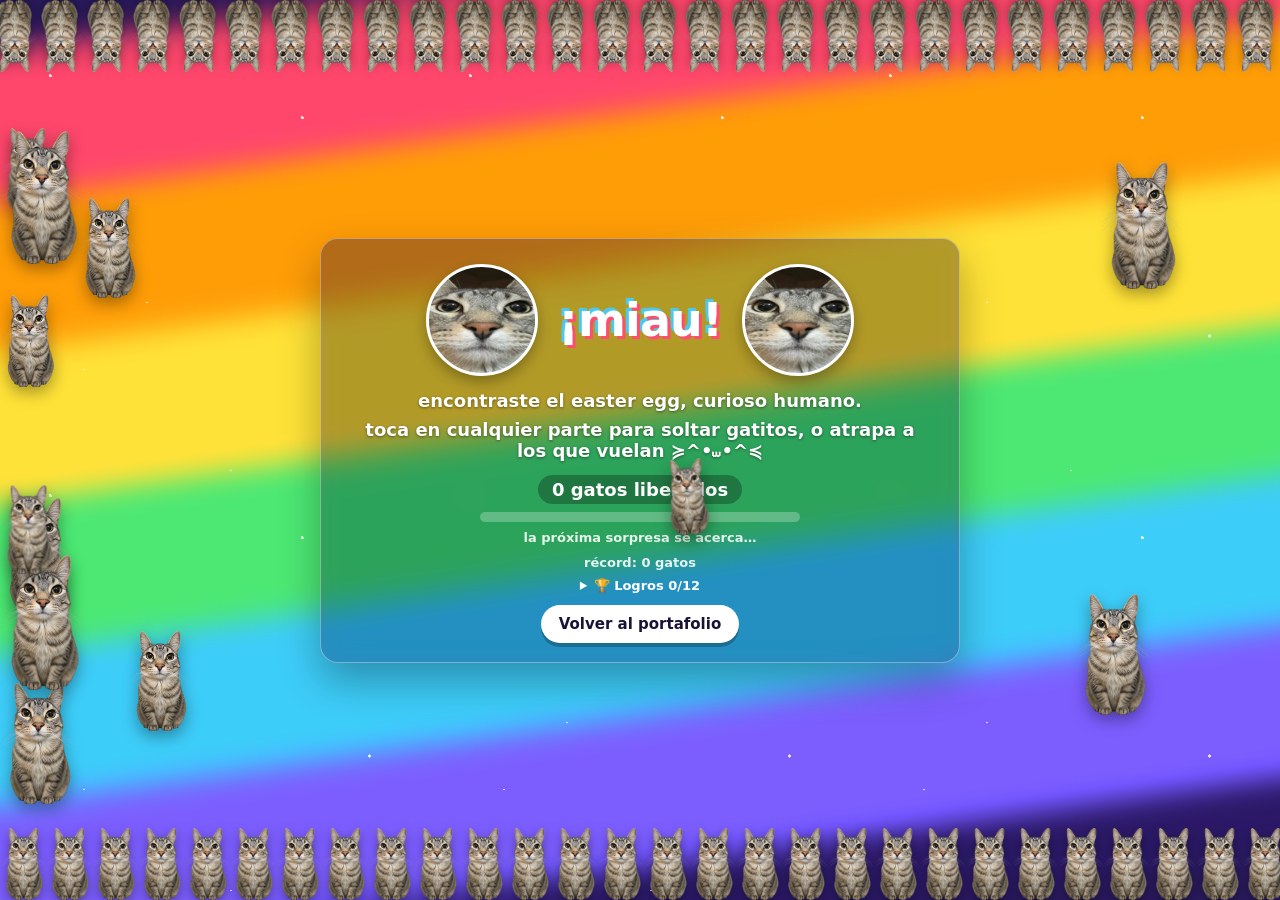
==== commit f0ce5eac: "Easter egg: sorpresas aleatorias cada 20-42 gatos, minijuegos y logros - Las sorpresas llegan cada 2" ====
--- a/proyectos/miau/index.html
+++ b/proyectos/miau/index.html
@@ -32,6 +32,7 @@
       user-select: none;
       -webkit-user-select: none;
       touch-action: manipulation;
+      transition: transform 0.8s cubic-bezier(.6, -0.3, .3, 1.3);
     }
 
     /* ---------- Fondo ---------- */
@@ -48,6 +49,7 @@
       filter: blur(14px) saturate(1.15);
       animation: flow 9s linear infinite;
       transform: skewY(-8deg);
+      transition: filter 0.6s ease;
     }
 
     @keyframes flow {
@@ -100,7 +102,7 @@
       to { background-position: -460px 0; }
     }
 
-    /* ---------- Gatos que se mueven ---------- */
+    /* ---------- Capas ---------- */
 
     #flyers,
     #fx {
@@ -120,6 +122,8 @@
       filter: drop-shadow(0 6px 8px rgba(0, 0, 0, 0.35));
     }
 
+    /* ---------- Gatos voladores ---------- */
+
     .flyer {
       pointer-events: auto;
       cursor: pointer;
@@ -139,15 +143,11 @@
       to { translate: 0 10px; rotate: 12deg; }
     }
 
-    .flyer--spin {
-      animation: spin var(--d, 3s) linear infinite;
-    }
+    .flyer--spin { animation: spin var(--d, 3s) linear infinite; }
 
     @keyframes spin { to { rotate: 360deg; } }
 
-    .flyer--bounce {
-      animation: bounce 0.9s cubic-bezier(.3, 0, .7, 1) infinite alternate;
-    }
+    .flyer--bounce { animation: bounce 0.9s cubic-bezier(.3, 0, .7, 1) infinite alternate; }
 
     @keyframes bounce {
       from { translate: 0 0; scale: 1 0.85; }
@@ -174,6 +174,17 @@
       0% { transform: scale(0.2) rotate(0); opacity: 1; }
       100% { transform: translate(var(--x), var(--y)) scale(1.3) rotate(var(--r)); opacity: 0; }
     }
+
+    .chaser {
+      --s: 76px;
+      position: fixed;
+      z-index: 6;
+      left: 0;
+      top: 0;
+      pointer-events: none;
+    }
+
+    /* ---------- Efectos de las sorpresas ---------- */
 
     .rain {
       top: -160px;
@@ -202,14 +213,190 @@
       100% { left: calc(100% + 10vh); rotate: 6deg; }
     }
 
-    .chaser {
-      --s: 76px;
+    .orbit {
+      position: absolute;
+      left: 50%;
+      top: 50%;
+      width: 0;
+      height: 0;
+      animation: orbit var(--d, 3.6s) cubic-bezier(.3, 0, .6, 1) forwards;
+    }
+
+    .orbit .cat {
+      left: var(--rad);
+      top: -40px;
+      --s: 80px;
+    }
+
+    @keyframes orbit {
+      0% { rotate: var(--a); scale: 0.1; opacity: 0; }
+      15% { opacity: 1; }
+      80% { opacity: 1; }
+      100% { rotate: calc(var(--a) + 900deg); scale: 1.5; opacity: 0; }
+    }
+
+    .run {
+      left: calc(100% + 60px);
+      animation: run var(--d, 3s) linear forwards, bob 0.25s ease-in-out infinite alternate;
+    }
+
+    @keyframes run { to { left: -220px; } }
+
+    .rise {
+      bottom: -160px;
+      animation: rise var(--d, 6s) ease-in forwards, bob 1.6s ease-in-out infinite alternate;
+    }
+
+    @keyframes rise { to { transform: translateY(calc(-100vh - 260px)); } }
+
+    .yarn {
+      position: absolute;
+      top: -80px;
+      width: var(--s, 54px);
+      height: var(--s, 54px);
+      border-radius: 50%;
+      background:
+        radial-gradient(circle at 30% 30%, rgba(255, 255, 255, 0.5), transparent 45%),
+        repeating-linear-gradient(35deg, var(--c) 0 6px, rgba(0, 0, 0, 0.18) 6px 8px),
+        var(--c);
+      box-shadow: 0 6px 10px rgba(0, 0, 0, 0.35);
+      animation: yarn-drop 1.4s cubic-bezier(.5, 0, 1, .5) forwards, yarn-roll var(--d, 3s) 1.4s linear forwards;
+    }
+
+    @keyframes yarn-drop {
+      0% { top: -80px; }
+      70% { top: calc(100vh - 150px); }
+      85% { top: calc(100vh - 230px); }
+      100% { top: calc(100vh - 150px); }
+    }
+
+    @keyframes yarn-roll {
+      to { translate: var(--x) 0; rotate: var(--r); opacity: 0; }
+    }
+
+    .laser {
       position: fixed;
-      z-index: 6;
+      z-index: 9;
+      left: 50%;
+      top: 50%;
+      width: 22px;
+      height: 22px;
+      margin: -11px 0 0 -11px;
+      border-radius: 50%;
+      background: radial-gradient(circle, #fff 0 20%, #ff1e3c 35% 60%, rgba(255, 30, 60, 0) 72%);
+      box-shadow: 0 0 18px 8px rgba(255, 30, 60, 0.55);
+      transition: left 0.55s cubic-bezier(.5, 0, .3, 1), top 0.55s cubic-bezier(.5, 0, .3, 1);
+      pointer-events: auto;
+      cursor: crosshair;
+    }
+
+    .laser::after {
+      content: "";
+      position: absolute;
+      inset: -22px;
+    }
+
+    .laser-cat {
+      --s: 90px;
+      position: fixed;
+      z-index: 8;
       left: 0;
       top: 0;
       pointer-events: none;
-      transition: rotate 0.2s ease;
+    }
+
+    .mouse {
+      position: fixed;
+      z-index: 9;
+      left: 0;
+      top: 0;
+      font-size: 46px;
+      line-height: 1;
+      pointer-events: auto;
+      cursor: crosshair;
+      filter: drop-shadow(0 4px 4px rgba(0, 0, 0, 0.4));
+    }
+
+    .mouse::after {
+      content: "";
+      position: absolute;
+      inset: -20px;
+    }
+
+    .kaomoji {
+      position: absolute;
+      color: #ffffff;
+      font-size: var(--f, 22px);
+      font-weight: 800;
+      text-shadow: 0 2px 6px rgba(0, 0, 0, 0.45);
+      white-space: nowrap;
+      animation: pop 1.6s cubic-bezier(.2, .7, .3, 1) forwards;
+    }
+
+    .combo {
+      position: fixed;
+      z-index: 9;
+      margin: -40px 0 0 14px;
+      color: #ffe14d;
+      font-size: 26px;
+      font-weight: 900;
+      text-shadow: 2px 2px 0 #ff4d6d, 0 4px 10px rgba(0, 0, 0, 0.4);
+      pointer-events: none;
+      animation: combo 0.7s ease-out forwards;
+    }
+
+    @keyframes combo {
+      from { transform: scale(0.6); opacity: 1; }
+      to { transform: translateY(-40px) scale(1.2); opacity: 0; }
+    }
+
+    /* Modos de pantalla */
+    body.party .rainbow { animation: flow 2s linear infinite, hue 0.8s linear infinite; }
+    body.party .card { animation: dance 0.4s ease-in-out infinite alternate; }
+    body.party .face { animation-duration: 0.25s; }
+
+    @keyframes hue { to { filter: blur(14px) saturate(1.6) hue-rotate(360deg); } }
+    @keyframes dance {
+      from { rotate: -3deg; scale: 1; }
+      to { rotate: 3deg; scale: 1.04; }
+    }
+
+    body.flip { transform: rotate(180deg); }
+
+    body.ghost .rainbow { filter: blur(14px) brightness(0.22) saturate(0.3); }
+    body.ghost .row { opacity: 0.35; }
+    body.ghost #flyers { animation: flicker 0.4s steps(2) infinite; }
+    body.ghost .cat { filter: drop-shadow(0 0 14px #c8b6ff) brightness(1.25) grayscale(0.6); }
+
+    @keyframes flicker { 50% { opacity: 0.35; } }
+
+    body.zerog .card { animation: zerog 3s ease-in-out infinite alternate; }
+    body.zerog #flyers { animation: zerog 2.4s ease-in-out infinite alternate; }
+
+    @keyframes zerog {
+      from { translate: 0 0; rotate: -4deg; }
+      to { translate: 0 -40px; rotate: 4deg; }
+    }
+
+    body.quake { animation: quake 0.12s linear infinite; }
+
+    @keyframes quake {
+      25% { translate: -8px 5px; }
+      50% { translate: 7px -6px; }
+      75% { translate: -5px -4px; }
+    }
+
+    body.squeak .face { animation: spin 0.35s linear infinite; }
+    body.squeak .row { animation-duration: 1.5s; }
+
+    body.legend .row { animation-duration: 1.2s; }
+    body.legend .title h1 { animation: rainbow-text 0.6s linear infinite; }
+
+    @keyframes rainbow-text {
+      0% { color: #ff4d6d; }
+      33% { color: #ffe14d; }
+      66% { color: #4cc9f0; }
+      100% { color: #ff4d6d; }
     }
 
     /* ---------- Tarjeta ---------- */
@@ -218,7 +405,7 @@
       position: relative;
       z-index: 4;
       width: min(92vw, 640px);
-      padding: 28px 28px 22px;
+      padding: 26px 28px 20px;
       border-radius: 18px;
       text-align: center;
       background: var(--glass);
@@ -242,7 +429,7 @@
       align-items: center;
       justify-content: center;
       gap: clamp(10px, 3vw, 20px);
-      margin-bottom: 16px;
+      margin-bottom: 14px;
     }
 
     .title h1 {
@@ -253,8 +440,11 @@
       text-shadow: 3px 3px 0 #ff4d6d, -3px -3px 0 #4cc9f0;
     }
 
+    .face-wrap { position: relative; }
+
     .face {
-      width: clamp(64px, 15vw, 116px);
+      display: block;
+      width: clamp(64px, 15vw, 112px);
       aspect-ratio: 1;
       border-radius: 50%;
       border: 3px solid #ffffff;
@@ -263,7 +453,16 @@
       animation: tilt 1.4s ease-in-out infinite alternate;
     }
 
-    .face + h1 + .face { animation-direction: alternate-reverse; }
+    .face-wrap:last-child .face { animation-direction: alternate-reverse; }
+
+    .crown {
+      position: absolute;
+      left: 50%;
+      top: -30px;
+      font-size: 34px;
+      transform: translateX(-50%) rotate(-10deg);
+      animation: tilt 1s ease-in-out infinite alternate;
+    }
 
     @keyframes tilt {
       from { rotate: -10deg; scale: 1; }
@@ -271,7 +470,7 @@
     }
 
     .card p {
-      margin: 10px 0;
+      margin: 8px 0;
       color: #ffffff;
       font-size: clamp(15px, 2.4vw, 18px);
       font-weight: 600;
@@ -282,7 +481,7 @@
       display: grid;
       gap: 8px;
       justify-items: center;
-      margin: 16px 0 4px;
+      margin: 14px 0 4px;
     }
 
     .counter {
@@ -316,15 +515,48 @@
       transition: width 0.25s ease;
     }
 
-    .hint {
-      color: rgba(255, 255, 255, 0.85);
+    .hint,
+    .stats {
+      color: rgba(255, 255, 255, 0.88);
       font-size: 13px;
       font-weight: 600;
     }
 
+    .stats {
+      margin-top: 2px;
+    }
+
+    details.logros {
+      max-width: 420px;
+      margin: 8px auto 0;
+      color: #ffffff;
+      font-size: 13px;
+      text-align: left;
+      cursor: default;
+    }
+
+    details.logros summary {
+      text-align: center;
+      font-weight: 700;
+      cursor: pointer;
+    }
+
+    details.logros ul {
+      display: grid;
+      grid-template-columns: repeat(2, minmax(0, 1fr));
+      gap: 4px 12px;
+      margin: 8px 0 0;
+      padding: 10px 12px;
+      border-radius: 12px;
+      background: rgba(0, 0, 0, 0.25);
+      list-style: none;
+    }
+
+    details.logros li.off { opacity: 0.55; }
+
     .back {
       display: inline-block;
-      margin-top: 14px;
+      margin-top: 12px;
       padding: 10px 18px;
       border-radius: 999px;
       background: #ffffff;
@@ -345,25 +577,25 @@
       outline-offset: 3px;
     }
 
-    /* ---------- Sorpresas ---------- */
+    /* ---------- Letreros y logros ---------- */
 
     .banner {
       position: fixed;
-      z-index: 9;
+      z-index: 10;
       left: 50%;
       top: 9vh;
       padding: 10px 26px;
       border-radius: 16px;
       background: #ffe14d;
       color: #1b1238;
-      font-size: clamp(26px, 6vw, 54px);
+      font-size: clamp(24px, 5.6vw, 52px);
       font-weight: 900;
       letter-spacing: -0.02em;
       white-space: nowrap;
       box-shadow: 0 8px 0 #c9a400, 0 18px 40px rgba(0, 0, 0, 0.35);
       transform: translateX(-50%);
       pointer-events: none;
-      animation: banner 2.4s cubic-bezier(.2, .9, .3, 1.3) forwards;
+      animation: banner 2.6s cubic-bezier(.2, .9, .3, 1.3) forwards;
     }
 
     .banner small {
@@ -381,25 +613,40 @@
       100% { transform: translateX(-50%) scale(0.6) translateY(-40px); opacity: 0; }
     }
 
-    body.party .rainbow { animation: flow 2s linear infinite, hue 0.8s linear infinite; }
-    body.party .card { animation: dance 0.4s ease-in-out infinite alternate; }
-    body.party .face { animation-duration: 0.25s; }
-    body.party .flyer { animation-duration: 3s, 0.3s !important; }
-
-    @keyframes hue { to { filter: blur(14px) saturate(1.6) hue-rotate(360deg); } }
-    @keyframes dance {
-      from { rotate: -3deg; scale: 1; }
-      to { rotate: 3deg; scale: 1.04; }
-    }
-
-    body.legend .row { animation-duration: 1.2s; }
-    body.legend .title h1 { animation: rainbow-text 0.6s linear infinite; }
-
-    @keyframes rainbow-text {
-      0% { color: #ff4d6d; }
-      33% { color: #ffe14d; }
-      66% { color: #4cc9f0; }
-      100% { color: #ff4d6d; }
+    .toasts {
+      position: fixed;
+      z-index: 11;
+      right: 14px;
+      bottom: 86px;
+      display: grid;
+      gap: 8px;
+      justify-items: end;
+      pointer-events: none;
+    }
+
+    .toast {
+      padding: 10px 14px;
+      border-radius: 12px;
+      background: #1b1238;
+      color: #ffffff;
+      font-size: 14px;
+      font-weight: 700;
+      box-shadow: 0 8px 20px rgba(0, 0, 0, 0.35), inset 0 0 0 2px #ffe14d;
+      animation: toast 3.2s ease forwards;
+    }
+
+    .toast small {
+      display: block;
+      color: #ffe14d;
+      font-size: 11px;
+      text-transform: uppercase;
+      letter-spacing: 0.06em;
+    }
+
+    @keyframes toast {
+      0% { transform: translateX(120%); }
+      10%, 85% { transform: translateX(0); opacity: 1; }
+      100% { transform: translateX(0); opacity: 0; }
     }
 
     @media (prefers-reduced-motion: reduce) {
@@ -408,6 +655,7 @@
         animation-iteration-count: 1 !important;
       }
       .flyer, .chaser { display: none; }
+      body.flip { transform: none; }
     }
 
     @media (pointer: coarse) {
@@ -423,20 +671,26 @@
   <div id="flyers" aria-hidden="true"></div>
   <div id="fx" aria-hidden="true"></div>
   <span class="cat chaser" id="chaser" aria-hidden="true"></span>
+  <div class="toasts" id="toasts" aria-live="polite"></div>
 
   <main class="card" id="card">
     <div class="title">
-      <span class="face" role="img" aria-label="Gato mirando fijamente"></span>
+      <span class="face-wrap"><span class="face" role="img" aria-label="Gato mirando fijamente"></span></span>
       <h1 id="title">¡miau!</h1>
-      <span class="face" role="img" aria-label="Gato mirando fijamente"></span>
+      <span class="face-wrap"><span class="face" role="img" aria-label="Gato mirando fijamente"></span></span>
     </div>
     <p>encontraste el easter egg, curioso humano.</p>
     <p>toca en cualquier parte para soltar gatitos, o atrapa a los que vuelan ≽^•⩊•^≼</p>
     <div class="score">
       <span class="counter" id="counter" aria-live="polite"><span id="count">0</span> gatos liberados</span>
       <div class="next" aria-hidden="true"><span id="bar"></span></div>
-      <span class="hint" id="hint">faltan 10 para la próxima sorpresa</span>
+      <span class="hint" id="hint">la próxima sorpresa se acerca…</span>
+      <span class="stats" id="stats"></span>
     </div>
+    <details class="logros" id="logros">
+      <summary>🏆 Logros</summary>
+      <ul id="logros-list"></ul>
+    </details>
     <a class="back" href="../../">Volver al portafolio</a>
   </main>
 
@@ -453,17 +707,67 @@
 
       const reduce = window.matchMedia("(prefers-reduced-motion: reduce)").matches;
       const rand = (a, b) => a + Math.random() * (b - a);
+      const randInt = (a, b) => Math.floor(rand(a, b + 1));
+      const pick = (list) => list[Math.floor(Math.random() * list.length)];
       const fx = document.getElementById("fx");
       const card = document.getElementById("card");
+      const store = {
+        get(key, fallback) { try { const v = localStorage.getItem("miau:" + key); return v === null ? fallback : JSON.parse(v); } catch (e) { return fallback; } },
+        set(key, value) { try { localStorage.setItem("miau:" + key, JSON.stringify(value)); } catch (e) { /* sin almacenamiento */ } }
+      };
 
       // Título de la pestaña que va cambiando
       const titles = ["≽^•⩊•^≼", "(˵◝ ⩊ ◜˵)マ", "/ᐠ > ˕ <マ ₊˚⊹♡", "ฅ^•ﻌ•^ฅ"];
       let t = 0;
       setInterval(() => { document.title = titles[t++ % titles.length]; }, 500);
 
-      /* ---------------- Gatos voladores ---------------- */
+      /* ================= Logros ================= */
+
+      const ACHIEVEMENTS = [
+        ["primero", "Primer gatito", "libera tu primer gato"],
+        ["atrapa", "Atrapagatos", "atrapa un gato volador"],
+        ["experto", "Cazador experto", "atrapa 10 gatos voladores"],
+        ["combo", "Dedos veloces", "llega a un combo x8"],
+        ["miau", "Hablas gato", "escribe una palabra secreta"],
+        ["laser", "Más rápido que la luz", "atrapa el punto láser"],
+        ["raton", "Cazador de ratones", "atrapa al ratón"],
+        ["paciencia", "Paciencia gatuna", "quédate un minuto"],
+        ["cien", "Leyenda", "libera 100 gatos"],
+        ["rey", "Realeza felina", "libera 250 gatos"],
+        ["sorpresas", "Coleccionista", "ve 8 sorpresas distintas"],
+        ["record", "Nuevo récord", "supera tu mejor marca"]
+      ];
+      const unlocked = new Set(store.get("logros", []));
+      const best = store.get("best", 0);
+      const toasts = document.getElementById("toasts");
+
+      function renderAchievements() {
+        document.getElementById("logros-list").innerHTML = ACHIEVEMENTS.map(([id, name, desc]) =>
+          `<li class="${unlocked.has(id) ? "" : "off"}" title="${desc}">${unlocked.has(id) ? "✓" : "🔒"} ${name}</li>`).join("");
+        document.querySelector("#logros summary").textContent = `🏆 Logros ${unlocked.size}/${ACHIEVEMENTS.length}`;
+      }
+
+      function unlock(id) {
+        if (unlocked.has(id)) return;
+        unlocked.add(id);
+        store.set("logros", [...unlocked]);
+        const a = ACHIEVEMENTS.find((x) => x[0] === id);
+        const el = document.createElement("div");
+        el.className = "toast";
+        el.innerHTML = `<small>Logro desbloqueado</small>${a[1]}`;
+        toasts.appendChild(el);
+        setTimeout(() => el.remove(), 3300);
+        chime();
+        renderAchievements();
+      }
+
+      setTimeout(() => unlock("paciencia"), 60000);
+
+      /* ================= Gatos voladores ================= */
 
       const layer = document.getElementById("flyers");
+      let boops = 0;
+
       function spawnFlyer(kind, x, y) {
         const el = document.createElement("span");
         el.className = "cat flyer flyer--" + kind;
@@ -496,6 +800,9 @@
         cat.classList.add("booped");
         boing();
         for (let i = 0; i < 5; i++) popAt(e.clientX, e.clientY);
+        boops++;
+        unlock("atrapa");
+        if (boops >= 10) unlock("experto");
         release(5);
         setTimeout(() => {
           const kind = cat.classList.contains("flyer--float") ? "float" : cat.classList.contains("flyer--spin") ? "spin" : "bounce";
@@ -506,13 +813,24 @@
         }, 700);
       });
 
-      /* ---------------- Clics y contador ---------------- */
+      /* ================= Contador, combos y clics ================= */
 
       const countEl = document.getElementById("count");
       const counter = document.getElementById("counter");
       const bar = document.getElementById("bar");
       const hint = document.getElementById("hint");
+      const stats = document.getElementById("stats");
       let released = 0;
+      let segmentStart = 0;
+      let nextSurprise = randInt(20, 42);
+      let combo = 0;
+      let lastClick = 0;
+      let recordBeaten = false;
+
+      function updateStats() {
+        const record = Math.max(best, released);
+        stats.textContent = `récord: ${record} gatos`;
+      }
 
       function popAt(x, y) {
         if (reduce) return;
@@ -534,24 +852,58 @@
         counter.classList.remove("bump");
         void counter.offsetWidth;
         counter.classList.add("bump");
-        const next = Math.ceil((released + 1) / 10) * 10;
-        bar.style.width = ((released % 10) * 10) + "%";
-        hint.textContent = `faltan ${next - released} para la próxima sorpresa`;
-        // ¿Se cruzó algún hito? Se celebra el más grande.
-        for (const m of [100, 50, 25, 10]) {
-          if (Math.floor(released / m) > Math.floor(before / m)) { surprise(m); break; }
-        }
+        unlock("primero");
+
+        if (released > best) {
+          store.set("best", released);
+          if (best > 0 && !recordBeaten) { recordBeaten = true; unlock("record"); }
+        }
+        updateStats();
+
+        // Hitos fijos que se celebran a lo grande
+        const big = [500, 250, 100].find((m) => before < m && released >= m);
+        if (big) {
+          bigEvent(big);
+          segmentStart = released;
+          nextSurprise = released + randInt(20, 42);
+        } else if (released >= nextSurprise) {
+          surprise();
+          segmentStart = released;
+          nextSurprise = released + randInt(20, 42);
+        }
+
+        const span = nextSurprise - segmentStart;
+        const done = released - segmentStart;
+        bar.style.width = Math.min(100, (done / span) * 100) + "%";
+        const left = nextSurprise - released;
+        hint.textContent = left <= 5 ? "¡la sorpresa está a punto de llegar!" : left <= 15 ? "algo se acerca…" : "sigue soltando gatos…";
       }
 
       document.addEventListener("pointerdown", (e) => {
-        if (e.target.closest(".back")) return;
+        if (e.target.closest(".back, details, .laser, .mouse")) return;
         startMusic();
-        popAt(e.clientX, e.clientY);
+        const now = performance.now();
+        combo = now - lastClick < 450 ? Math.min(combo + 1, 12) : 1;
+        lastClick = now;
+        const amount = combo >= 10 ? 3 : combo >= 6 ? 2 : 1;
+        for (let i = 0; i < amount; i++) popAt(e.clientX, e.clientY);
+        if (combo >= 3) showCombo(e.clientX, e.clientY);
+        if (combo >= 8) unlock("combo");
         meow();
-        release(1);
+        release(amount);
       });
 
-      /* ---------------- Sorpresas ---------------- */
+      function showCombo(x, y) {
+        const el = document.createElement("span");
+        el.className = "combo";
+        el.textContent = "x" + combo + (combo >= 10 ? "!!" : combo >= 6 ? "!" : "");
+        el.style.left = x + "px";
+        el.style.top = y + "px";
+        document.body.appendChild(el);
+        el.addEventListener("animationend", () => el.remove());
+      }
+
+      /* ================= Sorpresas ================= */
 
       function banner(text, sub) {
         document.querySelectorAll(".banner").forEach((b) => b.remove());
@@ -559,10 +911,23 @@
         el.className = "banner";
         el.innerHTML = `${text}<small>${sub}</small>`;
         document.body.appendChild(el);
-        setTimeout(() => el.remove(), 2500);
+        setTimeout(() => el.remove(), 2700);
         card.classList.remove("shake");
         void card.offsetWidth;
         card.classList.add("shake");
+      }
+
+      const modeTimers = {};
+      function mode(cls, ms, onEnd) {
+        document.body.classList.add(cls);
+        clearTimeout(modeTimers[cls]);
+        modeTimers[cls] = setTimeout(() => { document.body.classList.remove(cls); if (onEnd) onEnd(); }, ms);
+      }
+
+      function add(el, life) {
+        fx.appendChild(el);
+        el.addEventListener("animationend", (ev) => { if (ev.target === el && (!life || ev.animationName === life)) el.remove(); });
+        return el;
       }
 
       function catRain(amount = 30) {
@@ -575,8 +940,7 @@
             c.style.setProperty("--s", rand(60, 130) + "px");
             c.style.setProperty("--d", rand(1.8, 3.2) + "s");
             c.style.setProperty("--r", rand(-540, 540) + "deg");
-            fx.appendChild(c);
-            c.addEventListener("animationend", () => c.remove());
+            add(c);
           }, i * 70);
         }
       }
@@ -585,39 +949,229 @@
         if (reduce) return;
         const g = document.createElement("span");
         g.className = "cat giant";
-        fx.appendChild(g);
+        add(g);
         [600, 1900, 3200].forEach((ms) => setTimeout(() => meow(0.5), ms));
-        g.addEventListener("animationend", () => g.remove());
-      }
-
-      function party(ms = 8000) {
-        document.body.classList.add("party");
+      }
+
+      function tornado() {
+        if (reduce) return;
+        for (let i = 0; i < 18; i++) {
+          const o = document.createElement("span");
+          o.className = "orbit";
+          o.style.setProperty("--a", i * 20 + "deg");
+          o.style.setProperty("--rad", rand(80, 320) + "px");
+          o.style.setProperty("--d", rand(3, 4.2) + "s");
+          o.innerHTML = '<span class="cat"></span>';
+          add(o, "orbit");
+        }
+        sweep(120, 900, 2.5, "sawtooth", 0.05);
+      }
+
+      function stampede() {
+        if (reduce) return;
+        for (let i = 0; i < 22; i++) {
+          setTimeout(() => {
+            const c = document.createElement("span");
+            c.className = "cat run";
+            c.style.top = rand(55, 82) + "%";
+            c.style.setProperty("--s", rand(70, 120) + "px");
+            c.style.setProperty("--d", rand(1.6, 2.8) + "s");
+            add(c, "run");
+          }, i * 110);
+        }
+      }
+
+      function zeroG() {
+        mode("zerog", 7000);
+        if (reduce) return;
+        for (let i = 0; i < 16; i++) {
+          setTimeout(() => {
+            const c = document.createElement("span");
+            c.className = "cat rise";
+            c.style.left = rand(0, 95) + "%";
+            c.style.setProperty("--s", rand(60, 110) + "px");
+            c.style.setProperty("--d", rand(4, 7) + "s");
+            add(c, "rise");
+          }, i * 250);
+        }
+      }
+
+      function yarnStorm() {
+        if (reduce) return;
+        const colors = ["#ff4d6d", "#4cc9f0", "#ffe14d", "#7b61ff", "#5be37d"];
+        for (let i = 0; i < 14; i++) {
+          setTimeout(() => {
+            const y = document.createElement("span");
+            y.className = "yarn";
+            y.style.left = rand(3, 92) + "%";
+            y.style.setProperty("--c", pick(colors));
+            y.style.setProperty("--s", rand(40, 70) + "px");
+            y.style.setProperty("--x", rand(-500, 500) + "px");
+            y.style.setProperty("--r", rand(-900, 900) + "deg");
+            y.style.setProperty("--d", rand(2, 3.5) + "s");
+            add(y, "yarn-roll");
+            setTimeout(() => boing(0.4), 1000);
+          }, i * 160);
+        }
+      }
+
+      function kaomojiBurst() {
+        if (reduce) return;
+        const faces = ["≽^•⩊•^≼", "ฅ^•ﻌ•^ฅ", "(=^･ω･^=)", "/ᐠ｡ꞈ｡ᐟ\\", "ᓚᘏᗢ", "(^._.^)ﾉ", "=^..^="];
+        for (let i = 0; i < 26; i++) {
+          const k = document.createElement("span");
+          k.className = "kaomoji";
+          k.textContent = pick(faces);
+          k.style.left = rand(5, 90) + "%";
+          k.style.top = rand(25, 85) + "%";
+          k.style.setProperty("--f", rand(18, 38) + "px");
+          k.style.setProperty("--x", rand(-120, 120) + "px");
+          k.style.setProperty("--y", rand(-220, -60) + "px");
+          k.style.setProperty("--r", rand(-40, 40) + "deg");
+          k.style.animationDelay = rand(0, 0.8) + "s";
+          add(k);
+        }
+      }
+
+      function laserGame() {
+        const dot = document.createElement("span");
+        dot.className = "laser";
+        document.body.appendChild(dot);
+        const chasers = [];
+        for (let i = 0; i < 4 && !reduce; i++) {
+          const c = document.createElement("span");
+          c.className = "cat laser-cat";
+          c._x = rand(0, innerWidth); c._y = innerHeight;
+          document.body.appendChild(c);
+          chasers.push(c);
+        }
+        let alive = true;
+        const move = () => { dot.style.left = rand(8, 92) + "%"; dot.style.top = rand(15, 82) + "%"; };
+        move();
+        const mover = setInterval(move, 650);
+        (function follow() {
+          if (!alive) return;
+          const r = dot.getBoundingClientRect();
+          chasers.forEach((c, i) => {
+            const speed = 0.04 + i * 0.012;
+            c._x += (r.left - 30 - c._x) * speed;
+            c._y += (r.top - 60 - c._y) * speed;
+            c.style.transform = `translate(${c._x}px, ${c._y}px) rotate(${(r.left - c._x) * 0.05}deg)`;
+          });
+          requestAnimationFrame(follow);
+        })();
+        const end = (caught) => {
+          if (!alive) return;
+          alive = false;
+          clearInterval(mover);
+          dot.remove();
+          chasers.forEach((c) => c.remove());
+          if (caught) { banner("¡LÁSER ATRAPADO!", "+15 gatos"); unlock("laser"); release(15); }
+        };
+        dot.addEventListener("pointerdown", (e) => { e.stopPropagation(); pew(); end(true); });
+        setTimeout(() => end(false), 8000);
+      }
+
+      function mouseHunt() {
+        const m = document.createElement("span");
+        m.className = "mouse";
+        m.textContent = "🐭";
+        document.body.appendChild(m);
+        const fromLeft = Math.random() < 0.5;
+        const start = performance.now();
+        const dur = 5200;
+        const baseY = rand(25, 70);
+        let alive = true;
+        (function run(now) {
+          if (!alive) return;
+          const p = (now - start) / dur;
+          if (p >= 1) { alive = false; m.remove(); return; }
+          const x = fromLeft ? -60 + p * (innerWidth + 120) : innerWidth + 60 - p * (innerWidth + 120);
+          const y = (baseY / 100) * innerHeight + Math.sin(p * Math.PI * 6) * 90;
+          m.style.transform = `translate(${x}px, ${y}px) scaleX(${fromLeft ? -1 : 1})`;
+          requestAnimationFrame(run);
+        })(start);
+        m.addEventListener("pointerdown", (e) => {
+          e.stopPropagation();
+          if (!alive) return;
+          alive = false;
+          m.remove();
+          squeak();
+          banner("¡RATÓN CAZADO!", "+20 gatos");
+          unlock("raton");
+          release(20);
+        });
+      }
+
+      // Catálogo de sorpresas aleatorias
+      const SURPRISES = {
+        lluvia: { title: "¡LLUVIA DE GATOS!", sub: "llévate un paraguas", run: () => catRain() },
+        gigante: { title: "¡GATO GIGANTE!", sub: "cuidado con las patitas", run: giantCat },
+        fiesta: { title: "¡FIESTA GATUNA!", sub: "que nadie pare la música", run: () => { party(8000); catRain(20); } },
+        tornado: { title: "¡TORNADO GATUNO!", sub: "agárrate fuerte", run: tornado },
+        estampida: { title: "¡ESTAMPIDA!", sub: "llegó la hora de la cena", run: stampede },
+        gravedad: { title: "¡GRAVEDAD CERO!", sub: "los gatos flotan", run: zeroG },
+        reves: { title: "¡MUNDO AL REVÉS!", sub: "los gatos siempre caen de pie", run: () => mode("flip", 4000) },
+        fantasma: { title: "¡HORA FANTASMA!", sub: "miauuu… uuu…", run: () => { mode("ghost", 6500); ghostSound(); } },
+        estambre: { title: "¡LLUVIA DE ESTAMBRE!", sub: "a jugar", run: yarnStorm },
+        ardilla: { title: "¡MODO ARDILLA!", sub: "todo más rápido", run: () => { mode("squeak", 8000, () => { transpose = 0; tempo = BASE_TEMPO; }); transpose = 12; tempo = 0.085; } },
+        laser: { title: "¡PUNTO LÁSER!", sub: "atrápalo antes que los gatos", run: laserGame },
+        raton: { title: "¡UN RATÓN!", sub: "atrápalo, rápido", run: mouseHunt },
+        terremoto: { title: "¡TERREMOTO GATUNO!", sub: "se cayeron de las barras", run: () => { mode("quake", 2200); catRain(18); rumble(); } },
+        caritas: { title: "¡LLUVIA DE CARITAS!", sub: "(=^･ω･^=)", run: kaomojiBurst }
+      };
+      const seen = new Set();
+      let lastSurprise = "";
+
+      function party(ms) {
+        mode("party", ms, () => { tempo = BASE_TEMPO; });
         tempo = 0.095;
-        clearTimeout(party.timer);
-        party.timer = setTimeout(() => { document.body.classList.remove("party"); tempo = BASE_TEMPO; }, ms);
-      }
-
-      function surprise(m) {
+      }
+
+      function surprise(name) {
+        const keys = Object.keys(SURPRISES).filter((k) => k !== lastSurprise);
+        const key = name || pick(keys);
+        lastSurprise = key;
+        const s = SURPRISES[key];
         fanfare();
-        if (m === 10) { banner("¡LLUVIA DE GATOS!", `${released} gatos liberados`); catRain(); }
-        if (m === 25) { banner("¡GATO GIGANTE!", "cuidado con las patitas"); giantCat(); }
-        if (m === 50) { banner("¡FIESTA GATUNA!", "que nadie pare la música"); party(); catRain(40); }
+        banner(s.title, s.sub);
+        s.run();
+        seen.add(key);
+        if (seen.size >= 8) unlock("sorpresas");
+      }
+
+      function bigEvent(m) {
+        fanfare();
         if (m === 100) {
           banner("¡LEYENDA GATUNA!", "100 gatos y contando");
           document.getElementById("title").textContent = "¡MIAUUU!";
           document.body.classList.add("legend");
+          unlock("cien");
           party(12000); catRain(60); setTimeout(giantCat, 1200);
-        }
-      }
-
-      // Escribir "miau" con el teclado también arma la fiesta
+        } else if (m === 250) {
+          banner("¡REALEZA FELINA!", "250 gatos te declaran su rey");
+          document.querySelectorAll(".face-wrap").forEach((w) => { if (!w.querySelector(".crown")) w.insertAdjacentHTML("beforeend", '<span class="crown" aria-hidden="true">👑</span>'); });
+          unlock("rey");
+          tornado(); setTimeout(kaomojiBurst, 800); party(10000);
+        } else {
+          banner("¡GATO HONORARIO!", "500 gatos… ¿estás bien?");
+          document.getElementById("title").textContent = "¡GATO HONORARIO!";
+          party(15000); catRain(80); setTimeout(tornado, 1000); setTimeout(stampede, 2500); setTimeout(giantCat, 4000);
+        }
+      }
+
+      // Palabras secretas escritas con el teclado
+      const WORDS = { miau: "fiesta", gato: "gigante", lluvia: "lluvia", raton: "raton", laser: "laser", fantasma: "fantasma" };
       let typed = "";
       document.addEventListener("keydown", (e) => {
-        typed = (typed + e.key.toLowerCase()).slice(-4);
-        if (typed === "miau") { typed = ""; banner("¡MIAU DETECTADO!", "fiesta sorpresa"); fanfare(); party(6000); catRain(20); }
+        if (e.key.length !== 1) return;
+        typed = (typed + e.key.toLowerCase()).slice(-10);
+        for (const [word, key] of Object.entries(WORDS)) {
+          if (typed.endsWith(word)) { typed = ""; unlock("miau"); surprise(key); break; }
+        }
       });
 
-      /* ---------------- Gato que sigue el cursor ---------------- */
+      /* ================= Gato que sigue el cursor ================= */
 
       const chaser = document.getElementById("chaser");
       let mx = innerWidth / 2;
@@ -628,12 +1182,11 @@
       (function follow() {
         cx += (mx + 26 - cx) * 0.08;
         cy += (my + 10 - cy) * 0.08;
-        chaser.style.transform = `translate(${cx}px, ${cy}px)`;
-        chaser.style.rotate = (mx - cx) * 0.15 + "deg";
+        chaser.style.transform = `translate(${cx}px, ${cy}px) rotate(${(mx - cx) * 0.15}deg)`;
         requestAnimationFrame(follow);
       })();
 
-      /* ---------------- Sonido ---------------- */
+      /* ================= Sonido ================= */
 
       let ctx = null;
       let master = null;
@@ -642,9 +1195,10 @@
       let fileAudio = null;
       const BASE_TEMPO = 0.13;
       let tempo = BASE_TEMPO;
+      let transpose = 0;
       let step = 0;
       let nextTime = 0;
-      const N = (n) => 440 * Math.pow(2, (n - 69) / 12);
+      const N = (n) => 440 * Math.pow(2, (n + transpose - 69) / 12);
       const melody = [72, 76, 79, 76, 81, 79, 76, 74, 72, 76, 79, 84, 83, 81, 79, 0,
                       77, 81, 84, 81, 79, 76, 74, 76, 72, 74, 76, 79, 77, 74, 72, 0];
       const bass = [48, 60, 48, 60, 45, 57, 45, 57, 41, 53, 41, 53, 43, 55, 43, 55];
@@ -659,6 +1213,8 @@
         } catch (e) { ctx = null; }
         return ctx;
       }
+
+      const ready = () => ctx && ctx.state === "running" && !muted;
 
       function tone(freq, start, dur, type, gain) {
         const osc = ctx.createOscillator();
@@ -672,8 +1228,29 @@
         osc.stop(start + dur + 0.02);
       }
 
+      function sweep(f1, f2, dur, type, gain, f3) {
+        if (!ready()) return;
+        const osc = ctx.createOscillator();
+        const g = ctx.createGain();
+        const t0 = ctx.currentTime;
+        osc.type = type;
+        osc.frequency.setValueAtTime(f1, t0);
+        if (f3) {
+          osc.frequency.linearRampToValueAtTime(f2, t0 + dur * 0.25);
+          osc.frequency.exponentialRampToValueAtTime(f3, t0 + dur);
+        } else {
+          osc.frequency.exponentialRampToValueAtTime(f2, t0 + dur);
+        }
+        g.gain.setValueAtTime(0.0001, t0);
+        g.gain.exponentialRampToValueAtTime(gain, t0 + Math.min(0.04, dur / 4));
+        g.gain.exponentialRampToValueAtTime(0.0001, t0 + dur);
+        osc.connect(g).connect(master);
+        osc.start(t0);
+        osc.stop(t0 + dur + 0.02);
+      }
+
       function scheduler() {
-        if (!playing || MUSIC_FILE) return;
+        if (!playing || MUSIC_FILE || !ctx) return;
         while (nextTime < ctx.currentTime + 0.15) {
           const note = melody[step % melody.length];
           if (note) tone(N(note), nextTime, tempo * 0.85, "square", 0.06);
@@ -690,8 +1267,7 @@
         if (MUSIC_FILE) {
           fileAudio = fileAudio || Object.assign(new Audio(MUSIC_FILE), { loop: true, volume: 0.6 });
           fileAudio.play().then(() => { playing = true; }, () => {});
-          audio();
-          if (ctx) ctx.resume();
+          if (audio()) ctx.resume();
           return;
         }
         if (!audio()) return;
@@ -707,44 +1283,23 @@
       }
 
       function fanfare() {
-        if (!ctx || ctx.state !== "running") return;
+        if (!ready()) return;
         const t0 = ctx.currentTime;
         [72, 76, 79, 84, 79, 84].forEach((n, i) => tone(N(n), t0 + i * 0.08, 0.18, "square", 0.08));
       }
 
-      function meow(volume = 1) {
-        if (!ctx || ctx.state !== "running" || muted) return;
-        const osc = ctx.createOscillator();
-        const g = ctx.createGain();
+      function chime() {
+        if (!ready()) return;
         const t0 = ctx.currentTime;
-        const base = rand(600, 820);
-        osc.type = "sawtooth";
-        osc.frequency.setValueAtTime(base, t0);
-        osc.frequency.linearRampToValueAtTime(base * 1.6, t0 + 0.08);
-        osc.frequency.exponentialRampToValueAtTime(base * 0.6, t0 + 0.32);
-        g.gain.setValueAtTime(0.0001, t0);
-        g.gain.exponentialRampToValueAtTime(0.07 * volume, t0 + 0.04);
-        g.gain.exponentialRampToValueAtTime(0.0001, t0 + 0.34);
-        osc.connect(g).connect(master);
-        osc.start(t0);
-        osc.stop(t0 + 0.36);
-      }
-
-      function boing() {
-        if (!ctx || ctx.state !== "running" || muted) return;
-        const osc = ctx.createOscillator();
-        const g = ctx.createGain();
-        const t0 = ctx.currentTime;
-        osc.type = "sine";
-        osc.frequency.setValueAtTime(180, t0);
-        osc.frequency.exponentialRampToValueAtTime(900, t0 + 0.12);
-        osc.frequency.exponentialRampToValueAtTime(260, t0 + 0.35);
-        g.gain.setValueAtTime(0.2, t0);
-        g.gain.exponentialRampToValueAtTime(0.0001, t0 + 0.4);
-        osc.connect(g).connect(master);
-        osc.start(t0);
-        osc.stop(t0 + 0.42);
-      }
+        [88, 91, 96].forEach((n, i) => tone(N(n), t0 + i * 0.06, 0.25, "triangle", 0.08));
+      }
+
+      const meow = (volume = 1) => { const b = rand(600, 820); sweep(b, b * 1.6, 0.34, "sawtooth", 0.07 * volume, b * 0.6); };
+      const boing = (volume = 1) => sweep(180, 900, 0.4, "sine", 0.2 * volume, 260);
+      const pew = () => sweep(1800, 200, 0.25, "square", 0.08);
+      const squeak = () => { sweep(2200, 3200, 0.08, "square", 0.05); setTimeout(() => sweep(2400, 3400, 0.08, "square", 0.05), 110); };
+      const rumble = () => sweep(70, 40, 2, "sawtooth", 0.12);
+      const ghostSound = () => sweep(400, 520, 2.4, "sine", 0.09, 260);
 
       // La música intenta sonar en cuanto carga la página. Si el navegador
       // bloquea el audio automático, empieza con el primer clic, tecla o toque.
@@ -752,16 +1307,19 @@
       if (ctx && !MUSIC_FILE) ctx.resume().then(() => startMusic(), () => {});
       ["pointerdown", "keydown", "touchstart"].forEach((ev) => document.addEventListener(ev, () => startMusic(), { capture: true }));
 
-      // Tecla M (sola, no como parte de "miau"): silenciar o reactivar
+      // Tecla M sola (no como parte de una palabra secreta): silenciar o reactivar
       let mTimer = null;
       document.addEventListener("keydown", (e) => {
-        if (e.key.toLowerCase() !== "m") { clearTimeout(mTimer); return; }
         clearTimeout(mTimer);
+        if (e.key.toLowerCase() !== "m") return;
         mTimer = setTimeout(() => {
           muted = !muted;
           if (muted) stopMusic(); else startMusic();
-        }, 600);
+        }, 700);
       });
+
+      renderAchievements();
+      updateStats();
     })();
   </script>
 </body>
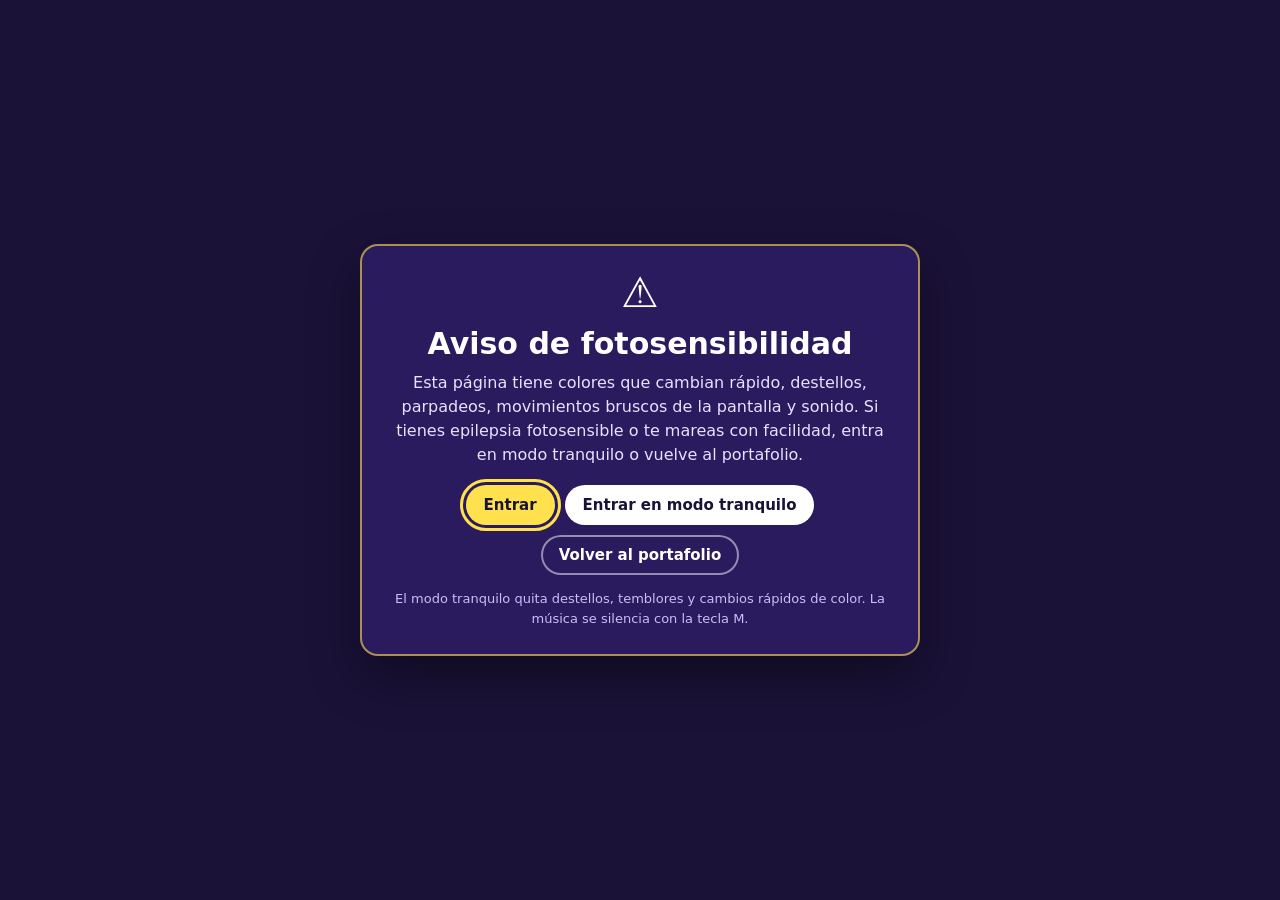
==== commit 786a05e0: "Easter egg: aviso de fotosensibilidad y gatos del láser dispersos - Antes de mostrar la página apare" ====
--- a/proyectos/miau/index.html
+++ b/proyectos/miau/index.html
@@ -649,6 +649,93 @@
       100% { transform: translateX(0); opacity: 0; }
     }
 
+    /* ---------- Aviso de fotosensibilidad ---------- */
+
+    body.gated > :not(#gate) { visibility: hidden; }
+
+    #gate {
+      position: fixed;
+      inset: 0;
+      z-index: 50;
+      display: grid;
+      place-items: center;
+      padding: 20px;
+      background: #1b1238;
+      cursor: default;
+    }
+
+    .gate__box {
+      width: min(560px, 100%);
+      padding: 28px;
+      border-radius: 18px;
+      background: #2a1a5e;
+      color: #ffffff;
+      text-align: center;
+      box-shadow: inset 0 0 0 2px rgba(255, 225, 77, 0.6), 0 20px 50px rgba(0, 0, 0, 0.4);
+    }
+
+    .gate__icon {
+      display: block;
+      font-size: 42px;
+      line-height: 1;
+    }
+
+    .gate__box h2 {
+      margin: 12px 0 10px;
+      font-size: clamp(22px, 5vw, 30px);
+    }
+
+    .gate__box p {
+      margin: 0 0 12px;
+      font-size: 16px;
+      line-height: 1.5;
+      color: #e8e2ff;
+    }
+
+    .gate__actions {
+      display: flex;
+      flex-wrap: wrap;
+      justify-content: center;
+      gap: 10px;
+      margin: 18px 0 14px;
+    }
+
+    .gate__actions button,
+    .gate__actions a {
+      padding: 11px 18px;
+      border: 0;
+      border-radius: 999px;
+      font: inherit;
+      font-size: 15px;
+      font-weight: 800;
+      text-decoration: none;
+      cursor: pointer;
+    }
+
+    .gate__actions [data-enter="normal"] { background: #ffe14d; color: #1b1238; }
+    .gate__actions [data-enter="calm"] { background: #ffffff; color: #1b1238; }
+    .gate__actions a { background: transparent; color: #ffffff; box-shadow: inset 0 0 0 2px rgba(255, 255, 255, 0.5); }
+
+    .gate__box .gate__note {
+      margin: 0;
+      font-size: 13px;
+      color: #c9bff5;
+    }
+
+    /* Modo tranquilo: sin destellos, temblores ni cambios rápidos de color */
+    body.calm .stars { animation: drift 40s linear infinite; }
+    body.calm .rainbow { animation-duration: 24s; }
+    body.calm .row { animation-duration: 14s; }
+    body.calm.party .rainbow { animation: flow 24s linear infinite; }
+    body.calm.party .card { animation: none; }
+    body.calm.ghost #flyers { animation: none; opacity: 0.6; }
+    body.calm.quake { animation: none; }
+    body.calm.flip { transform: none; }
+    body.calm.legend .row { animation-duration: 14s; }
+    body.calm.legend .title h1 { animation: none; }
+    body.calm.squeak .face { animation: tilt 1.4s ease-in-out infinite alternate; }
+    body.calm .card.shake { animation: none; }
+
     @media (prefers-reduced-motion: reduce) {
       *, *::before, *::after {
         animation-duration: 0.01ms !important;
@@ -663,7 +750,20 @@
     }
   </style>
 </head>
-<body>
+<body class="gated">
+  <div id="gate" role="dialog" aria-modal="true" aria-labelledby="gate-title" aria-describedby="gate-text">
+    <div class="gate__box">
+      <span class="gate__icon" aria-hidden="true">⚠️</span>
+      <h2 id="gate-title">Aviso de fotosensibilidad</h2>
+      <p id="gate-text">Esta página tiene colores que cambian rápido, destellos, parpadeos, movimientos bruscos de la pantalla y sonido. Si tienes epilepsia fotosensible o te mareas con facilidad, entra en modo tranquilo o vuelve al portafolio.</p>
+      <div class="gate__actions">
+        <button type="button" data-enter="normal">Entrar</button>
+        <button type="button" data-enter="calm">Entrar en modo tranquilo</button>
+        <a href="../../">Volver al portafolio</a>
+      </div>
+      <p class="gate__note">El modo tranquilo quita destellos, temblores y cambios rápidos de color. La música se silencia con la tecla M.</p>
+    </div>
+  </div>
   <div class="rainbow" aria-hidden="true"></div>
   <div class="stars" aria-hidden="true"></div>
   <div class="row row--top" aria-hidden="true"></div>
@@ -706,6 +806,8 @@
       const MUSIC_FILE = "";
 
       const reduce = window.matchMedia("(prefers-reduced-motion: reduce)").matches;
+      let gated = true;
+      let calm = reduce;
       const rand = (a, b) => a + Math.random() * (b - a);
       const randInt = (a, b) => Math.floor(rand(a, b + 1));
       const pick = (list) => list[Math.floor(Math.random() * list.length)];
@@ -761,7 +863,6 @@
         renderAchievements();
       }
 
-      setTimeout(() => unlock("paciencia"), 60000);
 
       /* ================= Gatos voladores ================= */
 
@@ -786,15 +887,16 @@
         return el;
       }
 
-      if (!reduce) {
+      function startFlyers() {
+        if (reduce) return;
         for (let i = 0; i < 7; i++) spawnFlyer("float");
         [[6, 22, "bounce"], [86, 18, "spin"], [10, 70, "bounce"], [84, 66, "spin"]].forEach(([x, y, k]) => spawnFlyer(k, x, y));
       }
 
       // Atrapar un gato volador: explota en gatitos y suma 5
       layer.addEventListener("pointerdown", (e) => {
-        const cat = e.target.closest(".flyer");
-        if (!cat || cat.classList.contains("booped")) return;
+        const cat = e.target instanceof Element ? e.target.closest(".flyer") : null;
+        if (gated || !cat || cat.classList.contains("booped")) return;
         e.stopPropagation();
         startMusic();
         cat.classList.add("booped");
@@ -880,7 +982,7 @@
       }
 
       document.addEventListener("pointerdown", (e) => {
-        if (e.target.closest(".back, details, .laser, .mouse")) return;
+        if (gated || (e.target instanceof Element && e.target.closest(".back, details, .laser, .mouse, #gate"))) return;
         startMusic();
         const now = performance.now();
         combo = now - lastClick < 450 ? Math.min(combo + 1, 12) : 1;
@@ -1038,25 +1140,56 @@
         dot.className = "laser";
         document.body.appendChild(dot);
         const chasers = [];
-        for (let i = 0; i < 4 && !reduce; i++) {
+        const count = calm ? 3 : 5;
+        for (let i = 0; i < count && !reduce; i++) {
           const c = document.createElement("span");
           c.className = "cat laser-cat";
-          c._x = rand(0, innerWidth); c._y = innerHeight;
+          c.style.setProperty("--s", rand(70, 110) + "px");
+          // Cada gato entra desde un borde distinto y persigue el punto a su manera
+          c._x = i % 2 ? rand(0, innerWidth) : (i % 4 === 0 ? -120 : innerWidth + 40);
+          c._y = i % 2 ? (i % 3 ? -140 : innerHeight + 40) : rand(0, innerHeight);
+          c._angle = (i / count) * Math.PI * 2 + rand(-0.4, 0.4);
+          c._radius = rand(110, 230);
+          c._spin = rand(0.6, 1.4) * (Math.random() < 0.5 ? -1 : 1);
+          c._speed = rand(0.05, 0.095);
+          c._phase = rand(0, Math.PI * 2);
           document.body.appendChild(c);
           chasers.push(c);
         }
         let alive = true;
         const move = () => { dot.style.left = rand(8, 92) + "%"; dot.style.top = rand(15, 82) + "%"; };
         move();
-        const mover = setInterval(move, 650);
-        (function follow() {
+        const mover = setInterval(move, 1100);
+        (function follow(now) {
           if (!alive) return;
           const r = dot.getBoundingClientRect();
-          chasers.forEach((c, i) => {
-            const speed = 0.04 + i * 0.012;
-            c._x += (r.left - 30 - c._x) * speed;
-            c._y += (r.top - 60 - c._y) * speed;
-            c.style.transform = `translate(${c._x}px, ${c._y}px) rotate(${(r.left - c._x) * 0.05}deg)`;
+          const time = (now || 0) / 1000;
+          chasers.forEach((c) => {
+            // Cada gato apunta a un punto propio alrededor del láser, que va girando
+            const a = c._angle + time * c._spin;
+            const radius = c._radius * (0.75 + 0.25 * Math.sin(time * 2 + c._phase));
+            const tx = r.left - 30 + Math.cos(a) * radius;
+            const ty = r.top - 50 + Math.sin(a) * radius * 0.7;
+            c._x += (tx - c._x) * c._speed + Math.sin(time * 6 + c._phase) * 1.2;
+            c._y += (ty - c._y) * c._speed + Math.cos(time * 5 + c._phase) * 1.2;
+          });
+          // Separación: si dos gatos se enciman, se empujan un poco
+          for (let i = 0; i < chasers.length; i++) {
+            for (let j = i + 1; j < chasers.length; j++) {
+              const A = chasers[i];
+              const B = chasers[j];
+              const dx = B._x - A._x;
+              const dy = B._y - A._y;
+              const d = Math.hypot(dx, dy) || 1;
+              if (d < 115) {
+                const push = (115 - d) * 0.2;
+                A._x -= (dx / d) * push; A._y -= (dy / d) * push;
+                B._x += (dx / d) * push; B._y += (dy / d) * push;
+              }
+            }
+          }
+          chasers.forEach((c) => {
+            c.style.transform = `translate(${c._x}px, ${c._y}px) rotate(${Math.max(-25, Math.min(25, (r.left - c._x) * 0.06))}deg)`;
           });
           requestAnimationFrame(follow);
         })();
@@ -1129,7 +1262,8 @@
       }
 
       function surprise(name) {
-        const keys = Object.keys(SURPRISES).filter((k) => k !== lastSurprise);
+        const intense = ["reves", "terremoto", "fantasma"];
+        const keys = Object.keys(SURPRISES).filter((k) => k !== lastSurprise && !(calm && intense.includes(k)));
         const key = name || pick(keys);
         lastSurprise = key;
         const s = SURPRISES[key];
@@ -1164,7 +1298,7 @@
       const WORDS = { miau: "fiesta", gato: "gigante", lluvia: "lluvia", raton: "raton", laser: "laser", fantasma: "fantasma" };
       let typed = "";
       document.addEventListener("keydown", (e) => {
-        if (e.key.length !== 1) return;
+        if (gated || e.key.length !== 1) return;
         typed = (typed + e.key.toLowerCase()).slice(-10);
         for (const [word, key] of Object.entries(WORDS)) {
           if (typed.endsWith(word)) { typed = ""; unlock("miau"); surprise(key); break; }
@@ -1263,7 +1397,7 @@
       setInterval(scheduler, 25);
 
       function startMusic() {
-        if (playing || muted) return;
+        if (gated || playing || muted) return;
         if (MUSIC_FILE) {
           fileAudio = fileAudio || Object.assign(new Audio(MUSIC_FILE), { loop: true, volume: 0.6 });
           fileAudio.play().then(() => { playing = true; }, () => {});
@@ -1303,15 +1437,34 @@
 
       // La música intenta sonar en cuanto carga la página. Si el navegador
       // bloquea el audio automático, empieza con el primer clic, tecla o toque.
-      startMusic();
-      if (ctx && !MUSIC_FILE) ctx.resume().then(() => startMusic(), () => {});
+      // Aviso de fotosensibilidad: nada se mueve ni suena hasta que la persona elige
+      const gate = document.getElementById("gate");
+      function enter(choice) {
+        gated = false;
+        calm = calm || choice === "calm";
+        document.body.classList.remove("gated");
+        document.body.classList.toggle("calm", calm);
+        try { sessionStorage.setItem("miau:aviso", calm ? "calm" : "normal"); } catch (e) { /* sin almacenamiento */ }
+        gate.remove();
+        startFlyers();
+        startMusic();
+        setTimeout(() => unlock("paciencia"), 60000);
+      }
+      gate.addEventListener("click", (e) => {
+        const btn = e.target.closest("[data-enter]");
+        if (btn) enter(btn.dataset.enter);
+      });
+      let previous = null;
+      try { previous = sessionStorage.getItem("miau:aviso"); } catch (e) { /* sin almacenamiento */ }
+      if (previous) enter(previous);
+      else gate.querySelector("[data-enter]").focus();
       ["pointerdown", "keydown", "touchstart"].forEach((ev) => document.addEventListener(ev, () => startMusic(), { capture: true }));
 
       // Tecla M sola (no como parte de una palabra secreta): silenciar o reactivar
       let mTimer = null;
       document.addEventListener("keydown", (e) => {
         clearTimeout(mTimer);
-        if (e.key.toLowerCase() !== "m") return;
+        if (gated || e.key.toLowerCase() !== "m") return;
         mTimer = setTimeout(() => {
           muted = !muted;
           if (muted) stopMusic(); else startMusic();
